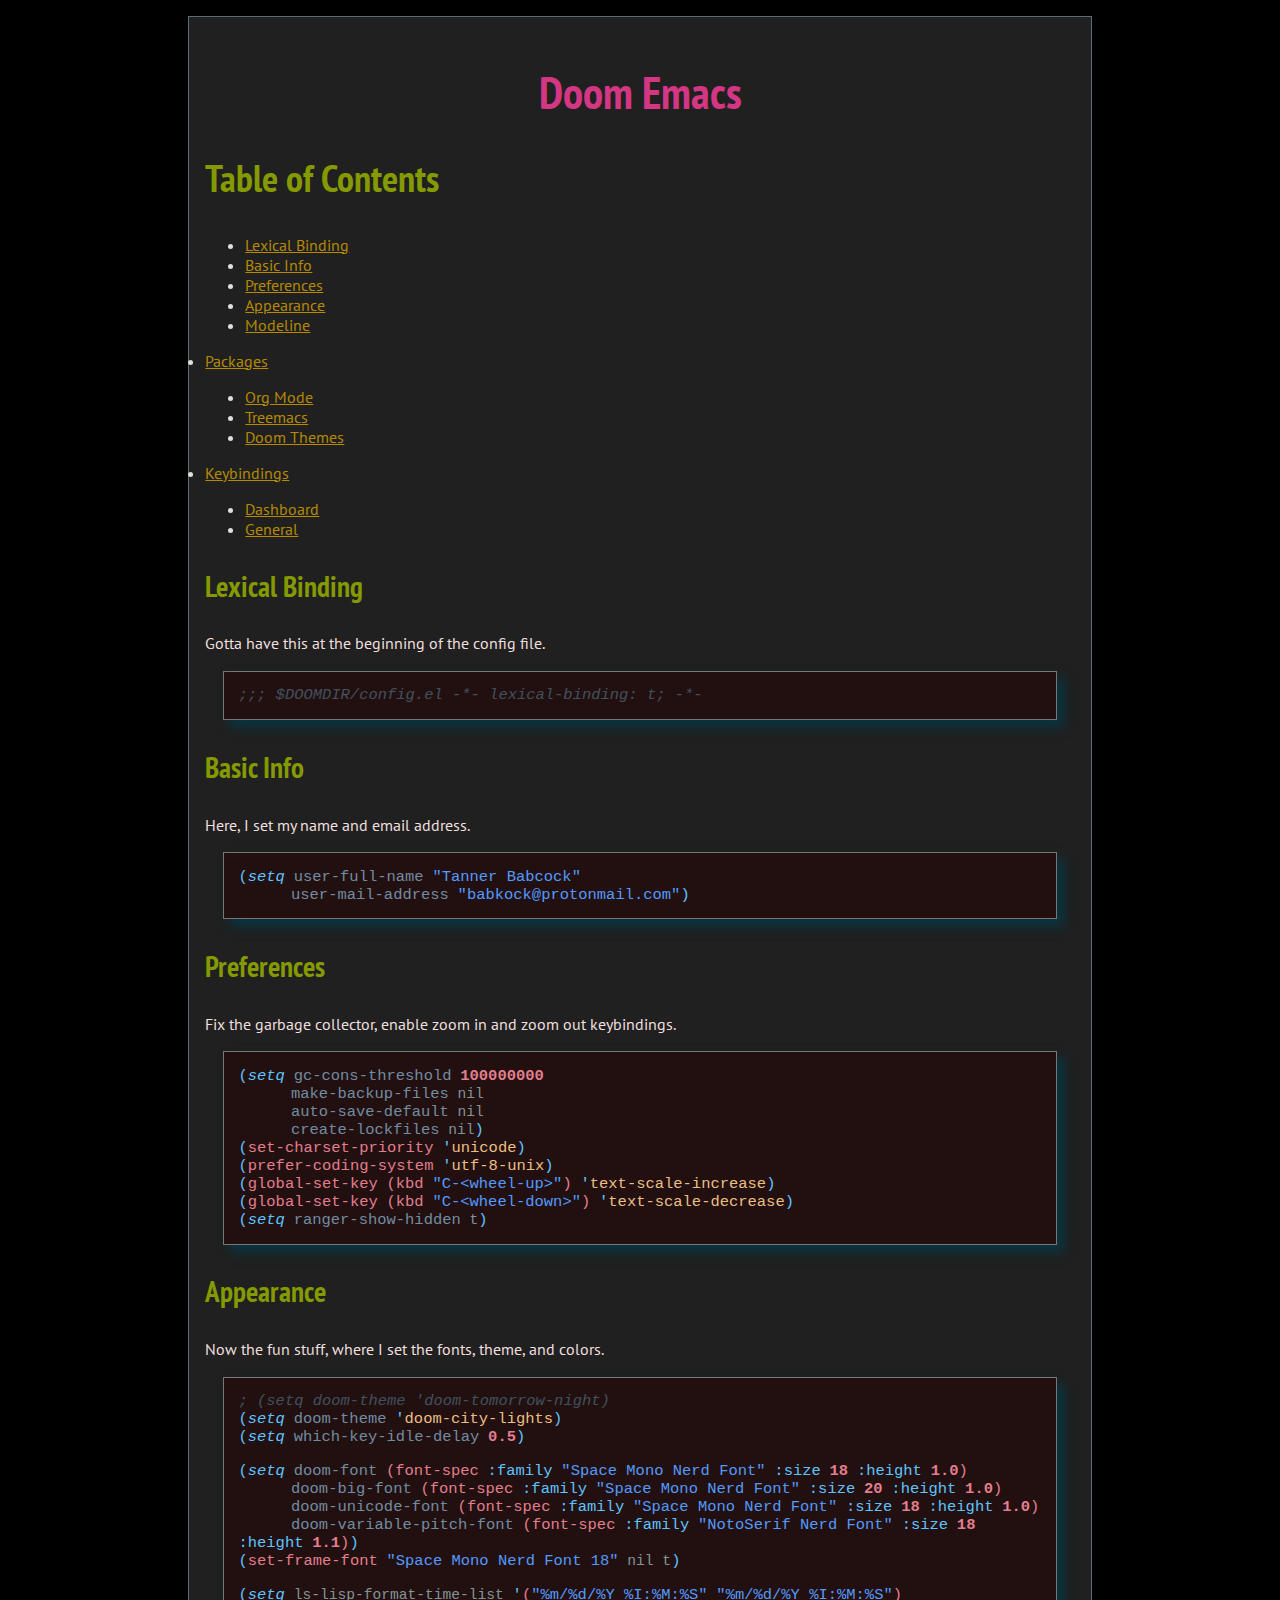
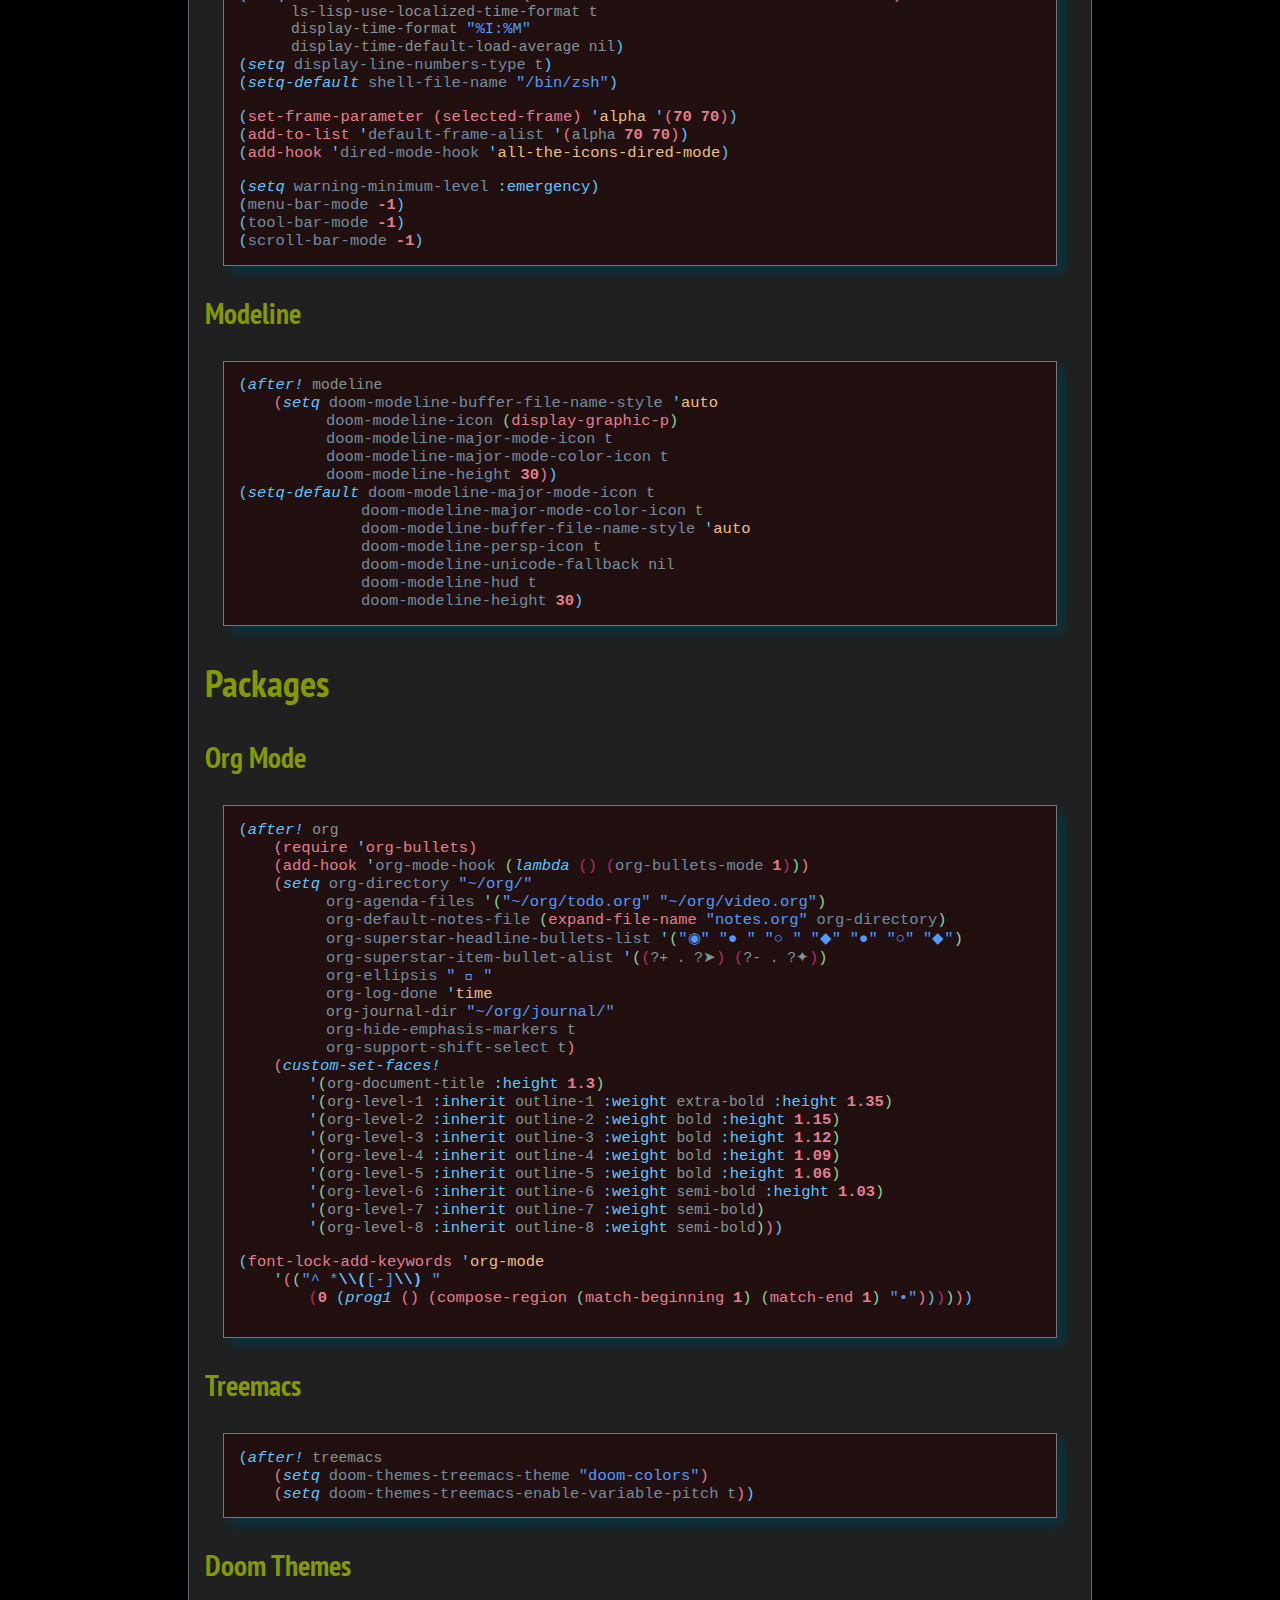
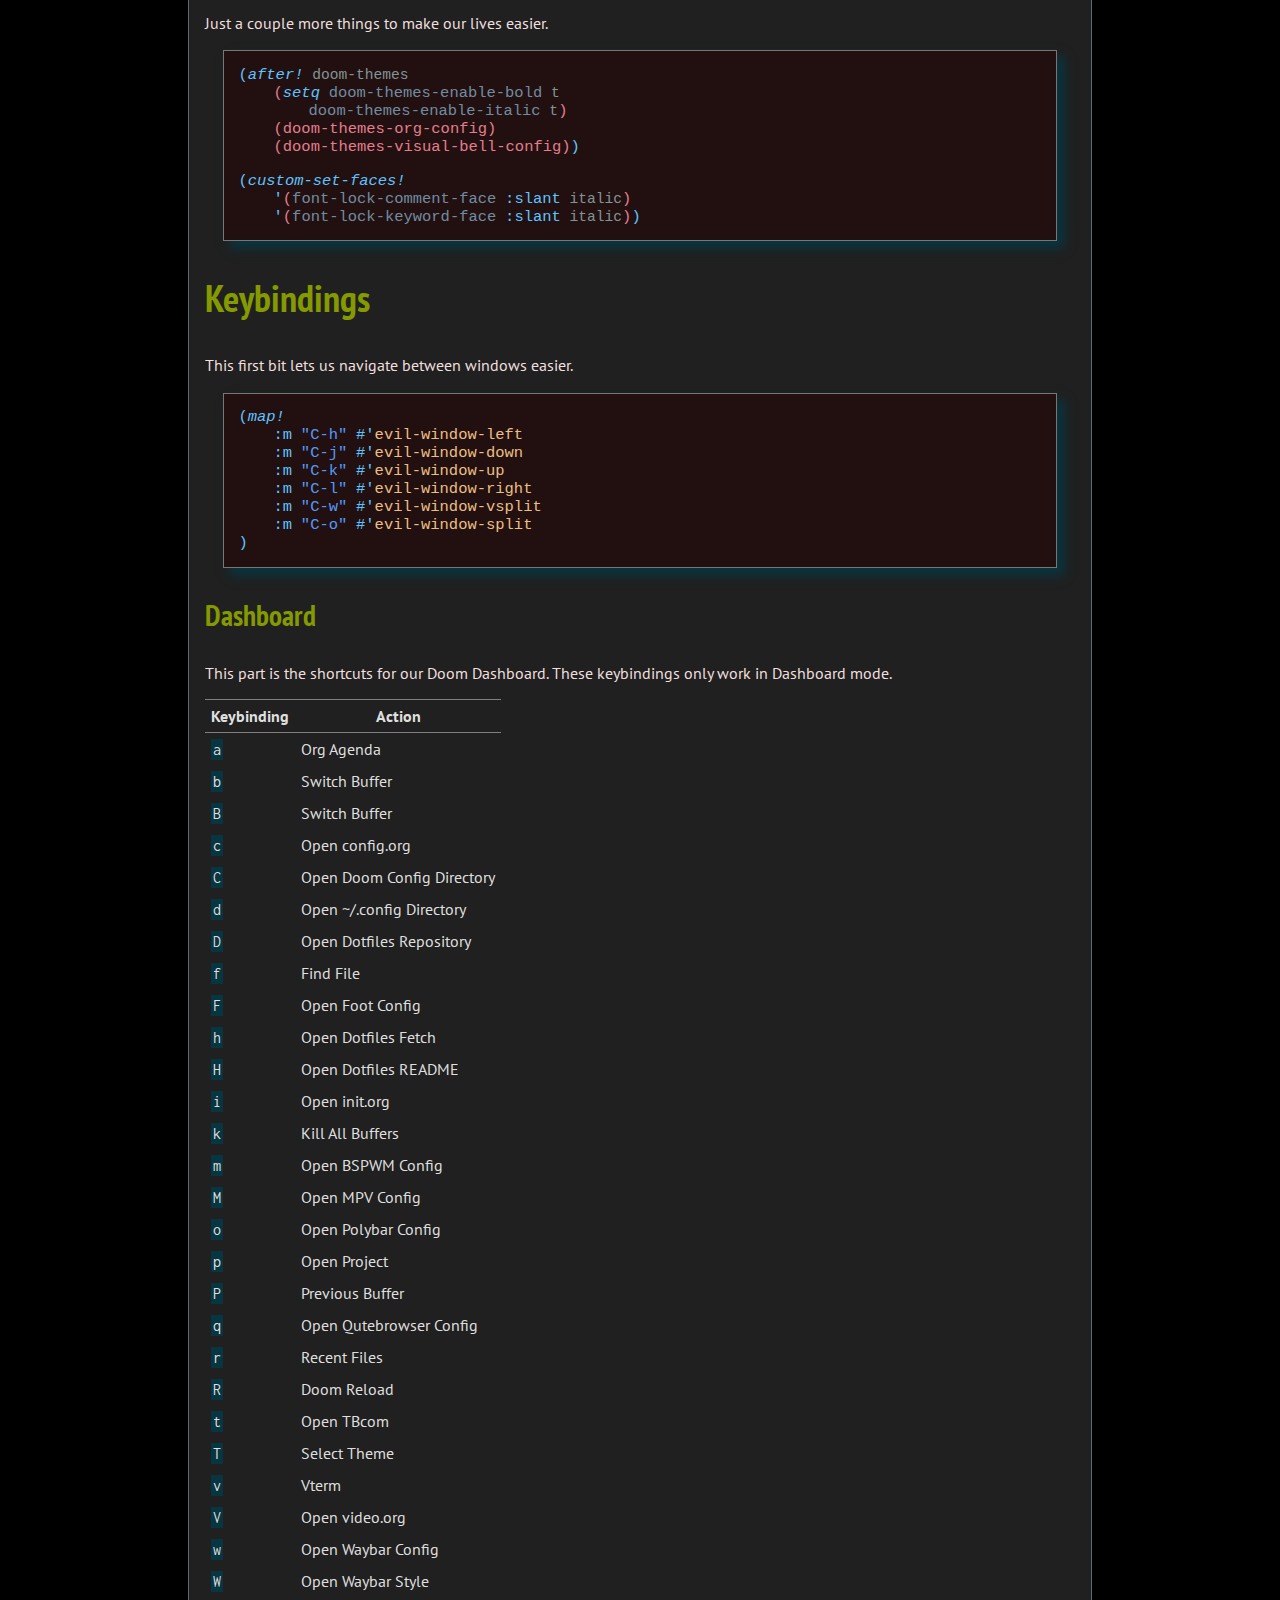
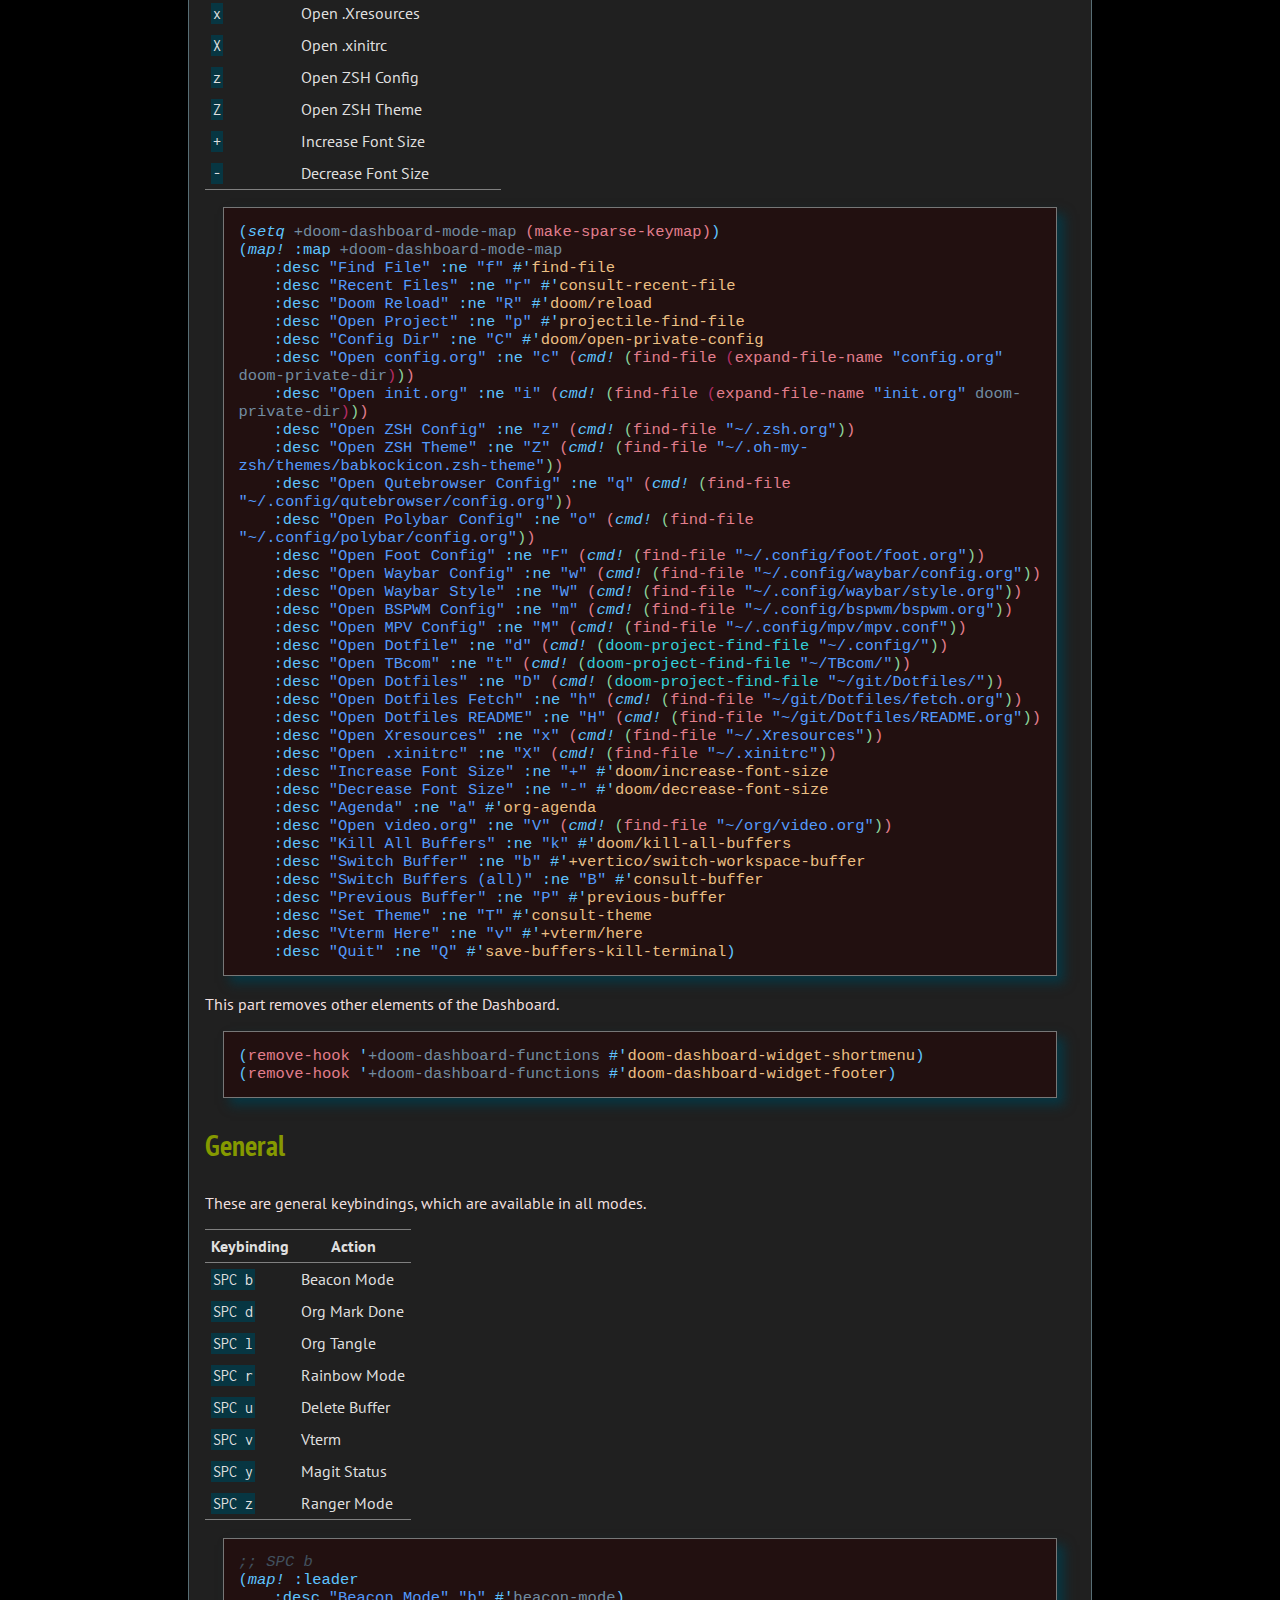
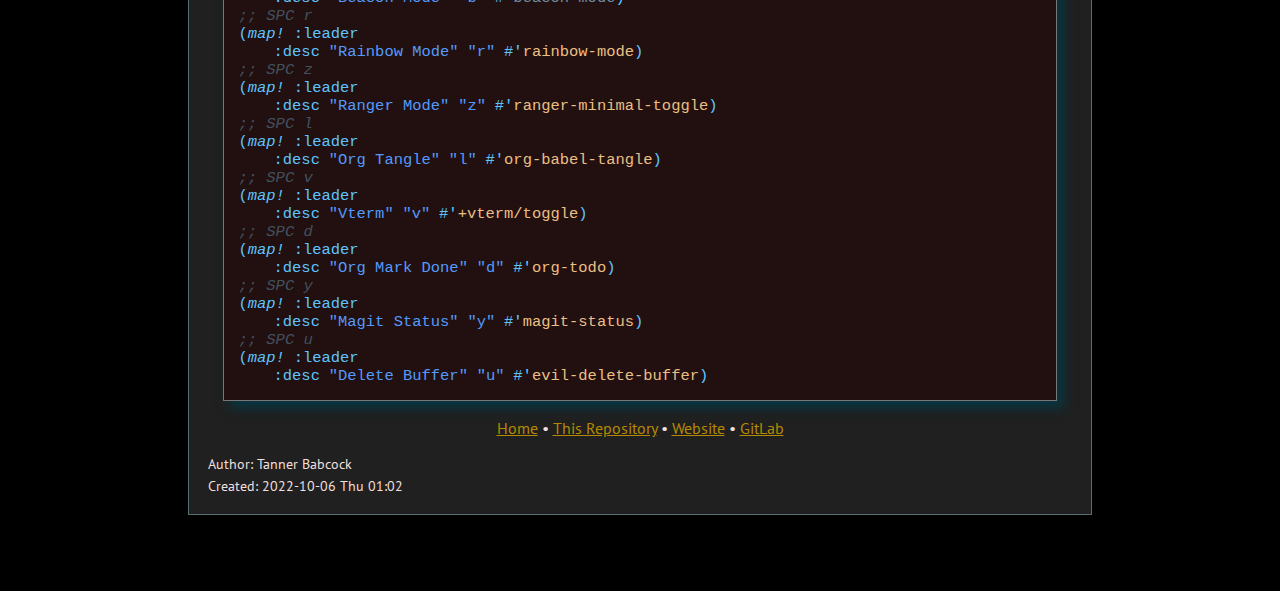
==== config.html @ 439b4074 "Pages update" ====
<?xml version="1.0" encoding="utf-8"?>
<!DOCTYPE html PUBLIC "-//W3C//DTD XHTML 1.0 Strict//EN"
"http://www.w3.org/TR/xhtml1/DTD/xhtml1-strict.dtd">
<html xmlns="http://www.w3.org/1999/xhtml" lang="en" xml:lang="en">
<head>
<!-- 2022-10-06 Thu 01:02 -->
<meta http-equiv="Content-Type" content="text/html;charset=utf-8" />
<meta name="viewport" content="width=device-width, initial-scale=1" />
<title>Doom Emacs</title>
<meta name="author" content="Tanner Babcock" />
<meta name="generator" content="Org Mode" />
<style>
  #content { max-width: 60em; margin: auto; }
  .title  { text-align: center;
             margin-bottom: .2em; }
  .subtitle { text-align: center;
              font-size: medium;
              font-weight: bold;
              margin-top:0; }
  .todo   { font-family: monospace; color: red; }
  .done   { font-family: monospace; color: green; }
  .priority { font-family: monospace; color: orange; }
  .tag    { background-color: #eee; font-family: monospace;
            padding: 2px; font-size: 80%; font-weight: normal; }
  .timestamp { color: #bebebe; }
  .timestamp-kwd { color: #5f9ea0; }
  .org-right  { margin-left: auto; margin-right: 0px;  text-align: right; }
  .org-left   { margin-left: 0px;  margin-right: auto; text-align: left; }
  .org-center { margin-left: auto; margin-right: auto; text-align: center; }
  .underline { text-decoration: underline; }
  #postamble p, #preamble p { font-size: 90%; margin: .2em; }
  p.verse { margin-left: 3%; }
  pre {
    border: 1px solid #e6e6e6;
    border-radius: 3px;
    background-color: #f2f2f2;
    padding: 8pt;
    font-family: monospace;
    overflow: auto;
    margin: 1.2em;
  }
  pre.src {
    position: relative;
    overflow: auto;
  }
  pre.src:before {
    display: none;
    position: absolute;
    top: -8px;
    right: 12px;
    padding: 3px;
    color: #555;
    background-color: #f2f2f299;
  }
  pre.src:hover:before { display: inline; margin-top: 14px;}
  /* Languages per Org manual */
  pre.src-asymptote:before { content: 'Asymptote'; }
  pre.src-awk:before { content: 'Awk'; }
  pre.src-authinfo::before { content: 'Authinfo'; }
  pre.src-C:before { content: 'C'; }
  /* pre.src-C++ doesn't work in CSS */
  pre.src-clojure:before { content: 'Clojure'; }
  pre.src-css:before { content: 'CSS'; }
  pre.src-D:before { content: 'D'; }
  pre.src-ditaa:before { content: 'ditaa'; }
  pre.src-dot:before { content: 'Graphviz'; }
  pre.src-calc:before { content: 'Emacs Calc'; }
  pre.src-emacs-lisp:before { content: 'Emacs Lisp'; }
  pre.src-fortran:before { content: 'Fortran'; }
  pre.src-gnuplot:before { content: 'gnuplot'; }
  pre.src-haskell:before { content: 'Haskell'; }
  pre.src-hledger:before { content: 'hledger'; }
  pre.src-java:before { content: 'Java'; }
  pre.src-js:before { content: 'Javascript'; }
  pre.src-latex:before { content: 'LaTeX'; }
  pre.src-ledger:before { content: 'Ledger'; }
  pre.src-lisp:before { content: 'Lisp'; }
  pre.src-lilypond:before { content: 'Lilypond'; }
  pre.src-lua:before { content: 'Lua'; }
  pre.src-matlab:before { content: 'MATLAB'; }
  pre.src-mscgen:before { content: 'Mscgen'; }
  pre.src-ocaml:before { content: 'Objective Caml'; }
  pre.src-octave:before { content: 'Octave'; }
  pre.src-org:before { content: 'Org mode'; }
  pre.src-oz:before { content: 'OZ'; }
  pre.src-plantuml:before { content: 'Plantuml'; }
  pre.src-processing:before { content: 'Processing.js'; }
  pre.src-python:before { content: 'Python'; }
  pre.src-R:before { content: 'R'; }
  pre.src-ruby:before { content: 'Ruby'; }
  pre.src-sass:before { content: 'Sass'; }
  pre.src-scheme:before { content: 'Scheme'; }
  pre.src-screen:before { content: 'Gnu Screen'; }
  pre.src-sed:before { content: 'Sed'; }
  pre.src-sh:before { content: 'shell'; }
  pre.src-sql:before { content: 'SQL'; }
  pre.src-sqlite:before { content: 'SQLite'; }
  /* additional languages in org.el's org-babel-load-languages alist */
  pre.src-forth:before { content: 'Forth'; }
  pre.src-io:before { content: 'IO'; }
  pre.src-J:before { content: 'J'; }
  pre.src-makefile:before { content: 'Makefile'; }
  pre.src-maxima:before { content: 'Maxima'; }
  pre.src-perl:before { content: 'Perl'; }
  pre.src-picolisp:before { content: 'Pico Lisp'; }
  pre.src-scala:before { content: 'Scala'; }
  pre.src-shell:before { content: 'Shell Script'; }
  pre.src-ebnf2ps:before { content: 'ebfn2ps'; }
  /* additional language identifiers per "defun org-babel-execute"
       in ob-*.el */
  pre.src-cpp:before  { content: 'C++'; }
  pre.src-abc:before  { content: 'ABC'; }
  pre.src-coq:before  { content: 'Coq'; }
  pre.src-groovy:before  { content: 'Groovy'; }
  /* additional language identifiers from org-babel-shell-names in
     ob-shell.el: ob-shell is the only babel language using a lambda to put
     the execution function name together. */
  pre.src-bash:before  { content: 'bash'; }
  pre.src-csh:before  { content: 'csh'; }
  pre.src-ash:before  { content: 'ash'; }
  pre.src-dash:before  { content: 'dash'; }
  pre.src-ksh:before  { content: 'ksh'; }
  pre.src-mksh:before  { content: 'mksh'; }
  pre.src-posh:before  { content: 'posh'; }
  /* Additional Emacs modes also supported by the LaTeX listings package */
  pre.src-ada:before { content: 'Ada'; }
  pre.src-asm:before { content: 'Assembler'; }
  pre.src-caml:before { content: 'Caml'; }
  pre.src-delphi:before { content: 'Delphi'; }
  pre.src-html:before { content: 'HTML'; }
  pre.src-idl:before { content: 'IDL'; }
  pre.src-mercury:before { content: 'Mercury'; }
  pre.src-metapost:before { content: 'MetaPost'; }
  pre.src-modula-2:before { content: 'Modula-2'; }
  pre.src-pascal:before { content: 'Pascal'; }
  pre.src-ps:before { content: 'PostScript'; }
  pre.src-prolog:before { content: 'Prolog'; }
  pre.src-simula:before { content: 'Simula'; }
  pre.src-tcl:before { content: 'tcl'; }
  pre.src-tex:before { content: 'TeX'; }
  pre.src-plain-tex:before { content: 'Plain TeX'; }
  pre.src-verilog:before { content: 'Verilog'; }
  pre.src-vhdl:before { content: 'VHDL'; }
  pre.src-xml:before { content: 'XML'; }
  pre.src-nxml:before { content: 'XML'; }
  /* add a generic configuration mode; LaTeX export needs an additional
     (add-to-list 'org-latex-listings-langs '(conf " ")) in .emacs */
  pre.src-conf:before { content: 'Configuration File'; }

  table { border-collapse:collapse; }
  caption.t-above { caption-side: top; }
  caption.t-bottom { caption-side: bottom; }
  td, th { vertical-align:top;  }
  th.org-right  { text-align: center;  }
  th.org-left   { text-align: center;   }
  th.org-center { text-align: center; }
  td.org-right  { text-align: right;  }
  td.org-left   { text-align: left;   }
  td.org-center { text-align: center; }
  dt { font-weight: bold; }
  .footpara { display: inline; }
  .footdef  { margin-bottom: 1em; }
  .figure { padding: 1em; }
  .figure p { text-align: center; }
  .equation-container {
    display: table;
    text-align: center;
    width: 100%;
  }
  .equation {
    vertical-align: middle;
  }
  .equation-label {
    display: table-cell;
    text-align: right;
    vertical-align: middle;
  }
  .inlinetask {
    padding: 10px;
    border: 2px solid gray;
    margin: 10px;
    background: #ffffcc;
  }
  #org-div-home-and-up
   { text-align: right; font-size: 70%; white-space: nowrap; }
  textarea { overflow-x: auto; }
  .linenr { font-size: smaller }
  .code-highlighted { background-color: #ffff00; }
  .org-info-js_info-navigation { border-style: none; }
  #org-info-js_console-label
    { font-size: 10px; font-weight: bold; white-space: nowrap; }
  .org-info-js_search-highlight
    { background-color: #ffff00; color: #000000; font-weight: bold; }
  .org-svg { }
</style>
<link rel="stylesheet" type="text/css" href="solarized-dark.min.css" />
</head>
<body>
<div id="content" class="content">
<h1 class="title">Doom Emacs</h1>
<div id="table-of-contents" role="doc-toc">
<h2>Table of Contents</h2>
<div id="text-table-of-contents" role="doc-toc">
<ul>
<li><a href="#org59809ce">Lexical Binding</a></li>
<li><a href="#org03b10ca">Basic Info</a></li>
<li><a href="#org8adae8b">Preferences</a></li>
<li><a href="#orgf3be8f3">Appearance</a></li>
<li><a href="#orgebc83a0">Modeline</a></li>
</ul>
</li>
<li><a href="#orgb8ffbbc">Packages</a>
<ul>
<li><a href="#org23fecb5">Org Mode</a></li>
<li><a href="#orgc987408">Treemacs</a></li>
<li><a href="#org7295b7e">Doom Themes</a></li>
</ul>
</li>
<li><a href="#orgf7b8cbc">Keybindings</a>
<ul>
<li><a href="#orge53aaff">Dashboard</a></li>
<li><a href="#org426b18e">General</a></li>
</ul>
</div>
</div>

<div id="outline-container-org59809ce" class="outline-3">
<h3 id="org59809ce">Lexical Binding</h3>
<div class="outline-text-3" id="text-org59809ce">
<p>
Gotta have this at the beginning of the config file.
</p>

<div class="org-src-container">
<pre class="src src-emacs-lisp"><span style="color: #41505E; font-style: italic;">;;; </span><span style="color: #41505E; font-style: italic;">$DOOMDIR/config.el -*- lexical-binding: t; -*-</span>
</pre>
</div>
</div>
</div>

<div id="outline-container-org03b10ca" class="outline-3">
<h3 id="org03b10ca">Basic Info</h3>
<div class="outline-text-3" id="text-org03b10ca">
<p>
Here, I set my name and email address.
</p>

<div class="org-src-container">
<pre class="src src-emacs-lisp"><span style="color: #5EC4FF;">(</span><span style="color: #5EC4FF; font-style: italic;">setq</span> <span style="color: #718CA1;">user-full-name</span> <span style="color: #539AFC;">"Tanner Babcock"</span>
      <span style="color: #718CA1;">user-mail-address</span> <span style="color: #539AFC;">"babkock@protonmail.com"</span><span style="color: #5EC4FF;">)</span>
</pre>
</div>
</div>
</div>

<div id="outline-container-org8adae8b" class="outline-3">
<h3 id="org8adae8b">Preferences</h3>
<div class="outline-text-3" id="text-org8adae8b">
<p>
Fix the garbage collector, enable zoom in and zoom out keybindings.
</p>

<div class="org-src-container">
<pre class="src src-emacs-lisp"><span style="color: #5EC4FF;">(</span><span style="color: #5EC4FF; font-style: italic;">setq</span> <span style="color: #718CA1;">gc-cons-threshold</span> <span style="color: #E27E8D; font-weight: bold;">100000000</span>
      <span style="color: #718CA1;">make-backup-files</span> nil
      <span style="color: #718CA1;">auto-save-default</span> nil
      <span style="color: #718CA1;">create-lockfiles</span> nil<span style="color: #5EC4FF;">)</span>
<span style="color: #5EC4FF;">(</span><span style="color: #E27E8D;">set-charset-priority</span> <span style="color: #5EC4FF;">'</span><span style="color: #EBBF83;">unicode</span><span style="color: #5EC4FF;">)</span>
<span style="color: #5EC4FF;">(</span><span style="color: #E27E8D;">prefer-coding-system</span> <span style="color: #5EC4FF;">'</span><span style="color: #EBBF83;">utf-8-unix</span><span style="color: #5EC4FF;">)</span>
<span style="color: #5EC4FF;">(</span><span style="color: #E27E8D;">global-set-key</span> <span style="color: #E27E8D;">(</span><span style="color: #E27E8D;">kbd</span> <span style="color: #539AFC;">"C-&lt;wheel-up&gt;"</span><span style="color: #E27E8D;">)</span> <span style="color: #5EC4FF;">'</span><span style="color: #EBBF83;">text-scale-increase</span><span style="color: #5EC4FF;">)</span>
<span style="color: #5EC4FF;">(</span><span style="color: #E27E8D;">global-set-key</span> <span style="color: #E27E8D;">(</span><span style="color: #E27E8D;">kbd</span> <span style="color: #539AFC;">"C-&lt;wheel-down&gt;"</span><span style="color: #E27E8D;">)</span> <span style="color: #5EC4FF;">'</span><span style="color: #EBBF83;">text-scale-decrease</span><span style="color: #5EC4FF;">)</span>
<span style="color: #5EC4FF;">(</span><span style="color: #5EC4FF; font-style: italic;">setq</span> <span style="color: #718CA1;">ranger-show-hidden</span> t<span style="color: #5EC4FF;">)</span>
</pre>
</div>
</div>
</div>

<div id="outline-container-orgf3be8f3" class="outline-3">
<h3 id="orgf3be8f3">Appearance</h3>
<div class="outline-text-3" id="text-orgf3be8f3">
<p>
Now the fun stuff, where I set the fonts, theme, and colors.
</p>

<div class="org-src-container">
<pre class="src src-emacs-lisp"><span style="color: #41505E; font-style: italic;">; </span><span style="color: #41505E; font-style: italic;">(setq doom-theme 'doom-tomorrow-night)</span>
<span style="color: #5EC4FF;">(</span><span style="color: #5EC4FF; font-style: italic;">setq</span> <span style="color: #718CA1;">doom-theme</span> <span style="color: #5EC4FF;">'</span><span style="color: #EBBF83;">doom-city-lights</span><span style="color: #5EC4FF;">)</span>
<span style="color: #5EC4FF;">(</span><span style="color: #5EC4FF; font-style: italic;">setq</span> <span style="color: #718CA1;">which-key-idle-delay</span> <span style="color: #E27E8D; font-weight: bold;">0.5</span><span style="color: #5EC4FF;">)</span>

<span style="color: #5EC4FF;">(</span><span style="color: #5EC4FF; font-style: italic;">setq</span> <span style="color: #718CA1;">doom-font</span> <span style="color: #E27E8D;">(</span><span style="color: #E27E8D;">font-spec</span> <span style="color: #5EC4FF;">:family</span> <span style="color: #539AFC;">"Space Mono Nerd Font"</span> <span style="color: #5EC4FF;">:size</span> <span style="color: #E27E8D; font-weight: bold;">18</span> <span style="color: #5EC4FF;">:height</span> <span style="color: #E27E8D; font-weight: bold;">1.0</span><span style="color: #E27E8D;">)</span>
      <span style="color: #718CA1;">doom-big-font</span> <span style="color: #E27E8D;">(</span><span style="color: #E27E8D;">font-spec</span> <span style="color: #5EC4FF;">:family</span> <span style="color: #539AFC;">"Space Mono Nerd Font"</span> <span style="color: #5EC4FF;">:size</span> <span style="color: #E27E8D; font-weight: bold;">20</span> <span style="color: #5EC4FF;">:height</span> <span style="color: #E27E8D; font-weight: bold;">1.0</span><span style="color: #E27E8D;">)</span>
      <span style="color: #718CA1;">doom-unicode-font</span> <span style="color: #E27E8D;">(</span><span style="color: #E27E8D;">font-spec</span> <span style="color: #5EC4FF;">:family</span> <span style="color: #539AFC;">"Space Mono Nerd Font"</span> <span style="color: #5EC4FF;">:size</span> <span style="color: #E27E8D; font-weight: bold;">18</span> <span style="color: #5EC4FF;">:height</span> <span style="color: #E27E8D; font-weight: bold;">1.0</span><span style="color: #E27E8D;">)</span>
      <span style="color: #718CA1;">doom-variable-pitch-font</span> <span style="color: #E27E8D;">(</span><span style="color: #E27E8D;">font-spec</span> <span style="color: #5EC4FF;">:family</span> <span style="color: #539AFC;">"NotoSerif Nerd Font"</span> <span style="color: #5EC4FF;">:size</span> <span style="color: #E27E8D; font-weight: bold;">18</span> <span style="color: #5EC4FF;">:height</span> <span style="color: #E27E8D; font-weight: bold;">1.1</span><span style="color: #E27E8D;">)</span><span style="color: #5EC4FF;">)</span>
<span style="color: #5EC4FF;">(</span><span style="color: #E27E8D;">set-frame-font</span> <span style="color: #539AFC;">"Space Mono Nerd Font 18"</span> nil t<span style="color: #5EC4FF;">)</span>

<span style="color: #5EC4FF;">(</span><span style="color: #5EC4FF; font-style: italic;">setq</span> ls-lisp-format-time-list <span style="color: #5EC4FF;">'</span><span style="color: #E27E8D;">(</span><span style="color: #539AFC;">"%m/%d/%Y %I:%M:%S"</span> <span style="color: #539AFC;">"%m/%d/%Y %I:%M:%S"</span><span style="color: #E27E8D;">)</span>
      ls-lisp-use-localized-time-format t
      display-time-format <span style="color: #539AFC;">"%I:%M"</span>
      display-time-default-load-average nil<span style="color: #5EC4FF;">)</span>
<span style="color: #5EC4FF;">(</span><span style="color: #5EC4FF; font-style: italic;">setq</span> <span style="color: #718CA1;">display-line-numbers-type</span> t<span style="color: #5EC4FF;">)</span>
<span style="color: #5EC4FF;">(</span><span style="color: #5EC4FF; font-style: italic;">setq-default</span> <span style="color: #718CA1;">shell-file-name</span> <span style="color: #539AFC;">"/bin/zsh"</span><span style="color: #5EC4FF;">)</span>

<span style="color: #5EC4FF;">(</span><span style="color: #E27E8D;">set-frame-parameter</span> <span style="color: #E27E8D;">(</span><span style="color: #E27E8D;">selected-frame</span><span style="color: #E27E8D;">)</span> <span style="color: #5EC4FF;">'</span><span style="color: #EBBF83;">alpha</span> <span style="color: #5EC4FF;">'</span><span style="color: #E27E8D;">(</span><span style="color: #E27E8D; font-weight: bold;">70</span> <span style="color: #E27E8D; font-weight: bold;">70</span><span style="color: #E27E8D;">)</span><span style="color: #5EC4FF;">)</span>
<span style="color: #5EC4FF;">(</span><span style="color: #E27E8D;">add-to-list</span> <span style="color: #5EC4FF;">'</span><span style="color: #718CA1;">default-frame-alist</span> <span style="color: #5EC4FF;">'</span><span style="color: #E27E8D;">(</span>alpha <span style="color: #E27E8D; font-weight: bold;">70</span> <span style="color: #E27E8D; font-weight: bold;">70</span><span style="color: #E27E8D;">)</span><span style="color: #5EC4FF;">)</span>
<span style="color: #5EC4FF;">(</span><span style="color: #E27E8D;">add-hook</span> <span style="color: #5EC4FF;">'</span><span style="color: #718CA1;">dired-mode-hook</span> <span style="color: #5EC4FF;">'</span><span style="color: #EBBF83;">all-the-icons-dired-mode</span><span style="color: #5EC4FF;">)</span>

<span style="color: #5EC4FF;">(</span><span style="color: #5EC4FF; font-style: italic;">setq</span> <span style="color: #718CA1;">warning-minimum-level</span> <span style="color: #5EC4FF;">:emergency</span><span style="color: #5EC4FF;">)</span>
<span style="color: #5EC4FF;">(</span><span style="color: #718CA1;">menu-bar-mode</span> <span style="color: #E27E8D; font-weight: bold;">-1</span><span style="color: #5EC4FF;">)</span>
<span style="color: #5EC4FF;">(</span><span style="color: #718CA1;">tool-bar-mode</span> <span style="color: #E27E8D; font-weight: bold;">-1</span><span style="color: #5EC4FF;">)</span>
<span style="color: #5EC4FF;">(</span><span style="color: #718CA1;">scroll-bar-mode</span> <span style="color: #E27E8D; font-weight: bold;">-1</span><span style="color: #5EC4FF;">)</span>
</pre>
</div>
</div>
</div>

<div id="outline-container-orgebc83a0" class="outline-3">
<h3 id="orgebc83a0">Modeline</h3>
<div class="outline-text-3" id="text-orgebc83a0">
<div class="org-src-container">
<pre class="src src-emacs-lisp"><span style="color: #5EC4FF;">(</span><span style="color: #5EC4FF; font-style: italic;">after!</span> modeline
    <span style="color: #E27E8D;">(</span><span style="color: #5EC4FF; font-style: italic;">setq</span> <span style="color: #718CA1;">doom-modeline-buffer-file-name-style</span> <span style="color: #5EC4FF;">'</span><span style="color: #EBBF83;">auto</span>
          <span style="color: #718CA1;">doom-modeline-icon</span> <span style="color: #8BD49C;">(</span><span style="color: #E27E8D;">display-graphic-p</span><span style="color: #8BD49C;">)</span>
          <span style="color: #718CA1;">doom-modeline-major-mode-icon</span> t
          <span style="color: #718CA1;">doom-modeline-major-mode-color-icon</span> t
          <span style="color: #718CA1;">doom-modeline-height</span> <span style="color: #E27E8D; font-weight: bold;">30</span><span style="color: #E27E8D;">)</span><span style="color: #5EC4FF;">)</span>
<span style="color: #5EC4FF;">(</span><span style="color: #5EC4FF; font-style: italic;">setq-default</span> <span style="color: #718CA1;">doom-modeline-major-mode-icon</span> t
              <span style="color: #718CA1;">doom-modeline-major-mode-color-icon</span> t
              <span style="color: #718CA1;">doom-modeline-buffer-file-name-style</span> <span style="color: #5EC4FF;">'</span><span style="color: #EBBF83;">auto</span>
              <span style="color: #718CA1;">doom-modeline-persp-icon</span> t
              <span style="color: #718CA1;">doom-modeline-unicode-fallback</span> nil
              <span style="color: #718CA1;">doom-modeline-hud</span> t
              <span style="color: #718CA1;">doom-modeline-height</span> <span style="color: #E27E8D; font-weight: bold;">30</span><span style="color: #5EC4FF;">)</span>
</pre>
</div>
</div>
</div>

<div id="outline-container-orgb8ffbbc" class="outline-2">
<h2 id="orgb8ffbbc">Packages</h2>
<div class="outline-text-2" id="text-orgb8ffbbc">
</div>
<div id="outline-container-org23fecb5" class="outline-3">
<h3 id="org23fecb5">Org Mode</h3>
<div class="outline-text-3" id="text-org23fecb5">
<div class="org-src-container">
<pre class="src src-emacs-lisp"><span style="color: #5EC4FF;">(</span><span style="color: #5EC4FF; font-style: italic;">after!</span> org
    <span style="color: #E27E8D;">(</span><span style="color: #E27E8D;">require</span> <span style="color: #5EC4FF;">'</span><span style="color: #E27E8D;">org-bullets</span><span style="color: #E27E8D;">)</span>
    <span style="color: #E27E8D;">(</span><span style="color: #E27E8D;">add-hook</span> <span style="color: #5EC4FF;">'</span><span style="color: #718CA1;">org-mode-hook</span> <span style="color: #8BD49C;">(</span><span style="color: #5EC4FF; font-style: italic;">lambda</span> <span style="color: #B62D65;">()</span> <span style="color: #B62D65;">(</span><span style="color: #718CA1;">org-bullets-mode</span> <span style="color: #E27E8D; font-weight: bold;">1</span><span style="color: #B62D65;">)</span><span style="color: #8BD49C;">)</span><span style="color: #E27E8D;">)</span>
    <span style="color: #E27E8D;">(</span><span style="color: #5EC4FF; font-style: italic;">setq</span> <span style="color: #718CA1;">org-directory</span> <span style="color: #539AFC;">"~/org/"</span>
          <span style="color: #718CA1;">org-agenda-files</span> <span style="color: #5EC4FF;">'</span><span style="color: #8BD49C;">(</span><span style="color: #539AFC;">"~/org/todo.org"</span> <span style="color: #539AFC;">"~/org/video.org"</span><span style="color: #8BD49C;">)</span>
          <span style="color: #718CA1;">org-default-notes-file</span> <span style="color: #8BD49C;">(</span><span style="color: #E27E8D;">expand-file-name</span> <span style="color: #539AFC;">"notes.org"</span> <span style="color: #718CA1;">org-directory</span><span style="color: #8BD49C;">)</span>
          <span style="color: #718CA1;">org-superstar-headline-bullets-list</span> <span style="color: #5EC4FF;">'</span><span style="color: #8BD49C;">(</span><span style="color: #539AFC;">"&#9673;"</span> <span style="color: #539AFC;">"&#9679; "</span> <span style="color: #539AFC;">"&#9675; "</span> <span style="color: #539AFC;">"&#9670;"</span> <span style="color: #539AFC;">"&#9679;"</span> <span style="color: #539AFC;">"&#9675;"</span> <span style="color: #539AFC;">"&#9670;"</span><span style="color: #8BD49C;">)</span>
          <span style="color: #718CA1;">org-superstar-item-bullet-alist</span> <span style="color: #5EC4FF;">'</span><span style="color: #8BD49C;">(</span><span style="color: #B62D65;">(</span>?+ . ?&#10148;<span style="color: #B62D65;">)</span> <span style="color: #B62D65;">(</span>?- . ?&#10022;<span style="color: #B62D65;">)</span><span style="color: #8BD49C;">)</span>
          <span style="color: #718CA1;">org-ellipsis</span> <span style="color: #539AFC;">" &#62539; "</span>
          <span style="color: #718CA1;">org-log-done</span> <span style="color: #5EC4FF;">'</span><span style="color: #EBBF83;">time</span>
          org-journal-dir <span style="color: #539AFC;">"~/org/journal/"</span>
          <span style="color: #718CA1;">org-hide-emphasis-markers</span> t
          <span style="color: #718CA1;">org-support-shift-select</span> t<span style="color: #E27E8D;">)</span>
    <span style="color: #E27E8D;">(</span><span style="color: #5EC4FF; font-style: italic;">custom-set-faces!</span>
        <span style="color: #5EC4FF;">'</span><span style="color: #8BD49C;">(</span>org-document-title <span style="color: #5EC4FF;">:height</span> <span style="color: #E27E8D; font-weight: bold;">1.3</span><span style="color: #8BD49C;">)</span>
        <span style="color: #5EC4FF;">'</span><span style="color: #8BD49C;">(</span>org-level-1 <span style="color: #5EC4FF;">:inherit</span> outline-1 <span style="color: #5EC4FF;">:weight</span> extra-bold <span style="color: #5EC4FF;">:height</span> <span style="color: #E27E8D; font-weight: bold;">1.35</span><span style="color: #8BD49C;">)</span>
        <span style="color: #5EC4FF;">'</span><span style="color: #8BD49C;">(</span>org-level-2 <span style="color: #5EC4FF;">:inherit</span> outline-2 <span style="color: #5EC4FF;">:weight</span> bold <span style="color: #5EC4FF;">:height</span> <span style="color: #E27E8D; font-weight: bold;">1.15</span><span style="color: #8BD49C;">)</span>
        <span style="color: #5EC4FF;">'</span><span style="color: #8BD49C;">(</span>org-level-3 <span style="color: #5EC4FF;">:inherit</span> outline-3 <span style="color: #5EC4FF;">:weight</span> bold <span style="color: #5EC4FF;">:height</span> <span style="color: #E27E8D; font-weight: bold;">1.12</span><span style="color: #8BD49C;">)</span>
        <span style="color: #5EC4FF;">'</span><span style="color: #8BD49C;">(</span>org-level-4 <span style="color: #5EC4FF;">:inherit</span> outline-4 <span style="color: #5EC4FF;">:weight</span> bold <span style="color: #5EC4FF;">:height</span> <span style="color: #E27E8D; font-weight: bold;">1.09</span><span style="color: #8BD49C;">)</span>
        <span style="color: #5EC4FF;">'</span><span style="color: #8BD49C;">(</span>org-level-5 <span style="color: #5EC4FF;">:inherit</span> outline-5 <span style="color: #5EC4FF;">:weight</span> bold <span style="color: #5EC4FF;">:height</span> <span style="color: #E27E8D; font-weight: bold;">1.06</span><span style="color: #8BD49C;">)</span>
        <span style="color: #5EC4FF;">'</span><span style="color: #8BD49C;">(</span>org-level-6 <span style="color: #5EC4FF;">:inherit</span> outline-6 <span style="color: #5EC4FF;">:weight</span> semi-bold <span style="color: #5EC4FF;">:height</span> <span style="color: #E27E8D; font-weight: bold;">1.03</span><span style="color: #8BD49C;">)</span>
        <span style="color: #5EC4FF;">'</span><span style="color: #8BD49C;">(</span>org-level-7 <span style="color: #5EC4FF;">:inherit</span> outline-7 <span style="color: #5EC4FF;">:weight</span> semi-bold<span style="color: #8BD49C;">)</span>
        <span style="color: #5EC4FF;">'</span><span style="color: #8BD49C;">(</span>org-level-8 <span style="color: #5EC4FF;">:inherit</span> outline-8 <span style="color: #5EC4FF;">:weight</span> semi-bold<span style="color: #8BD49C;">)</span><span style="color: #E27E8D;">)</span><span style="color: #5EC4FF;">)</span>

<span style="color: #5EC4FF;">(</span><span style="color: #E27E8D;">font-lock-add-keywords</span> <span style="color: #5EC4FF;">'</span><span style="color: #EBBF83;">org-mode</span>
    <span style="color: #5EC4FF;">'</span><span style="color: #E27E8D;">(</span><span style="color: #8BD49C;">(</span><span style="color: #539AFC;">"^ *</span><span style="color: #5EC4FF; font-weight: bold;">\\</span><span style="color: #5EC4FF; font-weight: bold;">(</span><span style="color: #539AFC;">[-]</span><span style="color: #5EC4FF; font-weight: bold;">\\</span><span style="color: #5EC4FF; font-weight: bold;">)</span><span style="color: #539AFC;"> "</span>
        <span style="color: #B62D65;">(</span><span style="color: #E27E8D; font-weight: bold;">0</span> <span style="color: #5EC4FF;">(</span><span style="color: #5EC4FF; font-style: italic;">prog1</span> <span style="color: #E27E8D;">()</span> <span style="color: #E27E8D;">(</span><span style="color: #E27E8D;">compose-region</span> <span style="color: #8BD49C;">(</span><span style="color: #E27E8D;">match-beginning</span> <span style="color: #E27E8D; font-weight: bold;">1</span><span style="color: #8BD49C;">)</span> <span style="color: #8BD49C;">(</span><span style="color: #E27E8D;">match-end</span> <span style="color: #E27E8D; font-weight: bold;">1</span><span style="color: #8BD49C;">)</span> <span style="color: #539AFC;">"&#8226;"</span><span style="color: #E27E8D;">)</span><span style="color: #5EC4FF;">)</span><span style="color: #B62D65;">)</span><span style="color: #8BD49C;">)</span><span style="color: #E27E8D;">)</span><span style="color: #5EC4FF;">)</span>

</pre>
</div>
</div>
</div>

<div id="outline-container-orgc987408" class="outline-3">
<h3 id="orgc987408">Treemacs</h3>
<div class="outline-text-3" id="text-orgc987408">
<div class="org-src-container">
<pre class="src src-emacs-lisp"><span style="color: #5EC4FF;">(</span><span style="color: #5EC4FF; font-style: italic;">after!</span> treemacs
    <span style="color: #E27E8D;">(</span><span style="color: #5EC4FF; font-style: italic;">setq</span> <span style="color: #718CA1;">doom-themes-treemacs-theme</span> <span style="color: #539AFC;">"doom-colors"</span><span style="color: #E27E8D;">)</span>
    <span style="color: #E27E8D;">(</span><span style="color: #5EC4FF; font-style: italic;">setq</span> <span style="color: #718CA1;">doom-themes-treemacs-enable-variable-pitch</span> t<span style="color: #E27E8D;">)</span><span style="color: #5EC4FF;">)</span>
</pre>
</div>
</div>
</div>

<div id="outline-container-org7295b7e" class="outline-3">
<h3 id="org7295b7e">Doom Themes</h3>
<div class="outline-text-3" id="text-org7295b7e">
<p>
Just a couple more things to make our lives easier.
</p>

<div class="org-src-container">
<pre class="src src-emacs-lisp"><span style="color: #5EC4FF;">(</span><span style="color: #5EC4FF; font-style: italic;">after!</span> doom-themes
    <span style="color: #E27E8D;">(</span><span style="color: #5EC4FF; font-style: italic;">setq</span> <span style="color: #718CA1;">doom-themes-enable-bold</span> t
        <span style="color: #718CA1;">doom-themes-enable-italic</span> t<span style="color: #E27E8D;">)</span>
    <span style="color: #E27E8D;">(</span><span style="color: #E27E8D;">doom-themes-org-config</span><span style="color: #E27E8D;">)</span>
    <span style="color: #E27E8D;">(</span><span style="color: #E27E8D;">doom-themes-visual-bell-config</span><span style="color: #E27E8D;">)</span><span style="color: #5EC4FF;">)</span>

<span style="color: #5EC4FF;">(</span><span style="color: #5EC4FF; font-style: italic;">custom-set-faces!</span>
    <span style="color: #5EC4FF;">'</span><span style="color: #E27E8D;">(</span><span style="color: #718CA1;">font-lock-comment-face</span> <span style="color: #5EC4FF;">:slant</span> italic<span style="color: #E27E8D;">)</span>
    <span style="color: #5EC4FF;">'</span><span style="color: #E27E8D;">(</span><span style="color: #718CA1;">font-lock-keyword-face</span> <span style="color: #5EC4FF;">:slant</span> italic<span style="color: #E27E8D;">)</span><span style="color: #5EC4FF;">)</span>
</pre>
</div>
</div>
</div>
</div>

<div id="outline-container-orgf7b8cbc" class="outline-2">
<h2 id="orgf7b8cbc">Keybindings</h2>
<div class="outline-text-2" id="text-orgf7b8cbc">
<p>
This first bit lets us navigate between windows easier.
</p>

<div class="org-src-container">
<pre class="src src-emacs-lisp"><span style="color: #5EC4FF;">(</span><span style="color: #5EC4FF; font-style: italic;">map!</span>
    <span style="color: #5EC4FF;">:m</span> <span style="color: #539AFC;">"C-h"</span> <span style="color: #5EC4FF;">#'</span><span style="color: #EBBF83;">evil-window-left</span>
    <span style="color: #5EC4FF;">:m</span> <span style="color: #539AFC;">"C-j"</span> <span style="color: #5EC4FF;">#'</span><span style="color: #EBBF83;">evil-window-down</span>
    <span style="color: #5EC4FF;">:m</span> <span style="color: #539AFC;">"C-k"</span> <span style="color: #5EC4FF;">#'</span><span style="color: #EBBF83;">evil-window-up</span>
    <span style="color: #5EC4FF;">:m</span> <span style="color: #539AFC;">"C-l"</span> <span style="color: #5EC4FF;">#'</span><span style="color: #EBBF83;">evil-window-right</span>
    <span style="color: #5EC4FF;">:m</span> <span style="color: #539AFC;">"C-w"</span> <span style="color: #5EC4FF;">#'</span><span style="color: #EBBF83;">evil-window-vsplit</span>
    <span style="color: #5EC4FF;">:m</span> <span style="color: #539AFC;">"C-o"</span> <span style="color: #5EC4FF;">#'</span><span style="color: #EBBF83;">evil-window-split</span>
<span style="color: #5EC4FF;">)</span>
</pre>
</div>
</div>

<div id="outline-container-orge53aaff" class="outline-3">
<h3 id="orge53aaff">Dashboard</h3>
<div class="outline-text-3" id="text-orge53aaff">
<p>
This part is the shortcuts for our Doom Dashboard. These keybindings only work in Dashboard mode.
</p>

<table border="2" cellspacing="0" cellpadding="6" rules="groups" frame="hsides">


<colgroup>
<col  class="org-left" />

<col  class="org-left" />
</colgroup>
<thead>
<tr>
<th scope="col" class="org-left">Keybinding</th>
<th scope="col" class="org-left">Action</th>
</tr>
</thead>
<tbody>
<tr>
<td class="org-left"><code>a</code></td>
<td class="org-left">Org Agenda</td>
</tr>

<tr>
<td class="org-left"><code>b</code></td>
<td class="org-left">Switch Buffer</td>
</tr>

<tr>
<td class="org-left"><code>B</code></td>
<td class="org-left">Switch Buffer</td>
</tr>

<tr>
<td class="org-left"><code>c</code></td>
<td class="org-left">Open config.org</td>
</tr>

<tr>
<td class="org-left"><code>C</code></td>
<td class="org-left">Open Doom Config Directory</td>
</tr>

<tr>
<td class="org-left"><code>d</code></td>
<td class="org-left">Open ~/.config Directory</td>
</tr>

<tr>
<td class="org-left"><code>D</code></td>
<td class="org-left">Open Dotfiles Repository</td>
</tr>

<tr>
<td class="org-left"><code>f</code></td>
<td class="org-left">Find File</td>
</tr>

<tr>
<td class="org-left"><code>F</code></td>
<td class="org-left">Open Foot Config</td>
</tr>

<tr>
<td class="org-left"><code>h</code></td>
<td class="org-left">Open Dotfiles Fetch</td>
</tr>

<tr>
<td class="org-left"><code>H</code></td>
<td class="org-left">Open Dotfiles README</td>
</tr>

<tr>
<td class="org-left"><code>i</code></td>
<td class="org-left">Open init.org</td>
</tr>

<tr>
<td class="org-left"><code>k</code></td>
<td class="org-left">Kill All Buffers</td>
</tr>

<tr>
<td class="org-left"><code>m</code></td>
<td class="org-left">Open BSPWM Config</td>
</tr>

<tr>
<td class="org-left"><code>M</code></td>
<td class="org-left">Open MPV Config</td>
</tr>

<tr>
<td class="org-left"><code>o</code></td>
<td class="org-left">Open Polybar Config</td>
</tr>

<tr>
<td class="org-left"><code>p</code></td>
<td class="org-left">Open Project</td>
</tr>

<tr>
<td class="org-left"><code>P</code></td>
<td class="org-left">Previous Buffer</td>
</tr>

<tr>
<td class="org-left"><code>q</code></td>
<td class="org-left">Open Qutebrowser Config</td>
</tr>

<tr>
<td class="org-left"><code>r</code></td>
<td class="org-left">Recent Files</td>
</tr>

<tr>
<td class="org-left"><code>R</code></td>
<td class="org-left">Doom Reload</td>
</tr>

<tr>
<td class="org-left"><code>t</code></td>
<td class="org-left">Open TBcom</td>
</tr>

<tr>
<td class="org-left"><code>T</code></td>
<td class="org-left">Select Theme</td>
</tr>

<tr>
<td class="org-left"><code>v</code></td>
<td class="org-left">Vterm</td>
</tr>

<tr>
<td class="org-left"><code>V</code></td>
<td class="org-left">Open video.org</td>
</tr>

<tr>
<td class="org-left"><code>w</code></td>
<td class="org-left">Open Waybar Config</td>
</tr>

<tr>
<td class="org-left"><code>W</code></td>
<td class="org-left">Open Waybar Style</td>
</tr>

<tr>
<td class="org-left"><code>x</code></td>
<td class="org-left">Open .Xresources</td>
</tr>

<tr>
<td class="org-left"><code>X</code></td>
<td class="org-left">Open .xinitrc</td>
</tr>

<tr>
<td class="org-left"><code>z</code></td>
<td class="org-left">Open ZSH Config</td>
</tr>

<tr>
<td class="org-left"><code>Z</code></td>
<td class="org-left">Open ZSH Theme</td>
</tr>

<tr>
<td class="org-left"><code>+</code></td>
<td class="org-left">Increase Font Size</td>
</tr>

<tr>
<td class="org-left"><code>-</code></td>
<td class="org-left">Decrease Font Size</td>
</tr>
</tbody>
</table>

<div class="org-src-container">
<pre class="src src-emacs-lisp"><span style="color: #5EC4FF;">(</span><span style="color: #5EC4FF; font-style: italic;">setq</span> <span style="color: #718CA1;">+doom-dashboard-mode-map</span> <span style="color: #E27E8D;">(</span><span style="color: #E27E8D;">make-sparse-keymap</span><span style="color: #E27E8D;">)</span><span style="color: #5EC4FF;">)</span>
<span style="color: #5EC4FF;">(</span><span style="color: #5EC4FF; font-style: italic;">map!</span> <span style="color: #5EC4FF;">:map</span> <span style="color: #718CA1;">+doom-dashboard-mode-map</span>
    <span style="color: #5EC4FF;">:desc</span> <span style="color: #539AFC;">"Find File"</span> <span style="color: #5EC4FF;">:ne</span> <span style="color: #539AFC;">"f"</span> <span style="color: #5EC4FF;">#'</span><span style="color: #EBBF83;">find-file</span>
    <span style="color: #5EC4FF;">:desc</span> <span style="color: #539AFC;">"Recent Files"</span> <span style="color: #5EC4FF;">:ne</span> <span style="color: #539AFC;">"r"</span> <span style="color: #5EC4FF;">#'</span><span style="color: #EBBF83;">consult-recent-file</span>
    <span style="color: #5EC4FF;">:desc</span> <span style="color: #539AFC;">"Doom Reload"</span> <span style="color: #5EC4FF;">:ne</span> <span style="color: #539AFC;">"R"</span> <span style="color: #5EC4FF;">#'</span><span style="color: #EBBF83;">doom/reload</span>
    <span style="color: #5EC4FF;">:desc</span> <span style="color: #539AFC;">"Open Project"</span> <span style="color: #5EC4FF;">:ne</span> <span style="color: #539AFC;">"p"</span> <span style="color: #5EC4FF;">#'</span><span style="color: #EBBF83;">projectile-find-file</span>
    <span style="color: #5EC4FF;">:desc</span> <span style="color: #539AFC;">"Config Dir"</span> <span style="color: #5EC4FF;">:ne</span> <span style="color: #539AFC;">"C"</span> <span style="color: #5EC4FF;">#'</span><span style="color: #EBBF83;">doom/open-private-config</span>
    <span style="color: #5EC4FF;">:desc</span> <span style="color: #539AFC;">"Open config.org"</span> <span style="color: #5EC4FF;">:ne</span> <span style="color: #539AFC;">"c"</span> <span style="color: #E27E8D;">(</span><span style="color: #5EC4FF; font-style: italic;">cmd!</span> <span style="color: #8BD49C;">(</span><span style="color: #E27E8D;">find-file</span> <span style="color: #B62D65;">(</span><span style="color: #E27E8D;">expand-file-name</span> <span style="color: #539AFC;">"config.org"</span> <span style="color: #718CA1;">doom-private-dir</span><span style="color: #B62D65;">)</span><span style="color: #8BD49C;">)</span><span style="color: #E27E8D;">)</span>
    <span style="color: #5EC4FF;">:desc</span> <span style="color: #539AFC;">"Open init.org"</span> <span style="color: #5EC4FF;">:ne</span> <span style="color: #539AFC;">"i"</span> <span style="color: #E27E8D;">(</span><span style="color: #5EC4FF; font-style: italic;">cmd!</span> <span style="color: #8BD49C;">(</span><span style="color: #E27E8D;">find-file</span> <span style="color: #B62D65;">(</span><span style="color: #E27E8D;">expand-file-name</span> <span style="color: #539AFC;">"init.org"</span> <span style="color: #718CA1;">doom-private-dir</span><span style="color: #B62D65;">)</span><span style="color: #8BD49C;">)</span><span style="color: #E27E8D;">)</span>
    <span style="color: #5EC4FF;">:desc</span> <span style="color: #539AFC;">"Open ZSH Config"</span> <span style="color: #5EC4FF;">:ne</span> <span style="color: #539AFC;">"z"</span> <span style="color: #E27E8D;">(</span><span style="color: #5EC4FF; font-style: italic;">cmd!</span> <span style="color: #8BD49C;">(</span><span style="color: #E27E8D;">find-file</span> <span style="color: #539AFC;">"~/.zsh.org"</span><span style="color: #8BD49C;">)</span><span style="color: #E27E8D;">)</span>
    <span style="color: #5EC4FF;">:desc</span> <span style="color: #539AFC;">"Open ZSH Theme"</span> <span style="color: #5EC4FF;">:ne</span> <span style="color: #539AFC;">"Z"</span> <span style="color: #E27E8D;">(</span><span style="color: #5EC4FF; font-style: italic;">cmd!</span> <span style="color: #8BD49C;">(</span><span style="color: #E27E8D;">find-file</span> <span style="color: #539AFC;">"~/.oh-my-zsh/themes/babkockicon.zsh-theme"</span><span style="color: #8BD49C;">)</span><span style="color: #E27E8D;">)</span>
    <span style="color: #5EC4FF;">:desc</span> <span style="color: #539AFC;">"Open Qutebrowser Config"</span> <span style="color: #5EC4FF;">:ne</span> <span style="color: #539AFC;">"q"</span> <span style="color: #E27E8D;">(</span><span style="color: #5EC4FF; font-style: italic;">cmd!</span> <span style="color: #8BD49C;">(</span><span style="color: #E27E8D;">find-file</span> <span style="color: #539AFC;">"~/.config/qutebrowser/config.org"</span><span style="color: #8BD49C;">)</span><span style="color: #E27E8D;">)</span>
    <span style="color: #5EC4FF;">:desc</span> <span style="color: #539AFC;">"Open Polybar Config"</span> <span style="color: #5EC4FF;">:ne</span> <span style="color: #539AFC;">"o"</span> <span style="color: #E27E8D;">(</span><span style="color: #5EC4FF; font-style: italic;">cmd!</span> <span style="color: #8BD49C;">(</span><span style="color: #E27E8D;">find-file</span> <span style="color: #539AFC;">"~/.config/polybar/config.org"</span><span style="color: #8BD49C;">)</span><span style="color: #E27E8D;">)</span>
    <span style="color: #5EC4FF;">:desc</span> <span style="color: #539AFC;">"Open Foot Config"</span> <span style="color: #5EC4FF;">:ne</span> <span style="color: #539AFC;">"F"</span> <span style="color: #E27E8D;">(</span><span style="color: #5EC4FF; font-style: italic;">cmd!</span> <span style="color: #8BD49C;">(</span><span style="color: #E27E8D;">find-file</span> <span style="color: #539AFC;">"~/.config/foot/foot.org"</span><span style="color: #8BD49C;">)</span><span style="color: #E27E8D;">)</span>
    <span style="color: #5EC4FF;">:desc</span> <span style="color: #539AFC;">"Open Waybar Config"</span> <span style="color: #5EC4FF;">:ne</span> <span style="color: #539AFC;">"w"</span> <span style="color: #E27E8D;">(</span><span style="color: #5EC4FF; font-style: italic;">cmd!</span> <span style="color: #8BD49C;">(</span><span style="color: #E27E8D;">find-file</span> <span style="color: #539AFC;">"~/.config/waybar/config.org"</span><span style="color: #8BD49C;">)</span><span style="color: #E27E8D;">)</span>
    <span style="color: #5EC4FF;">:desc</span> <span style="color: #539AFC;">"Open Waybar Style"</span> <span style="color: #5EC4FF;">:ne</span> <span style="color: #539AFC;">"W"</span> <span style="color: #E27E8D;">(</span><span style="color: #5EC4FF; font-style: italic;">cmd!</span> <span style="color: #8BD49C;">(</span><span style="color: #E27E8D;">find-file</span> <span style="color: #539AFC;">"~/.config/waybar/style.org"</span><span style="color: #8BD49C;">)</span><span style="color: #E27E8D;">)</span>
    <span style="color: #5EC4FF;">:desc</span> <span style="color: #539AFC;">"Open BSPWM Config"</span> <span style="color: #5EC4FF;">:ne</span> <span style="color: #539AFC;">"m"</span> <span style="color: #E27E8D;">(</span><span style="color: #5EC4FF; font-style: italic;">cmd!</span> <span style="color: #8BD49C;">(</span><span style="color: #E27E8D;">find-file</span> <span style="color: #539AFC;">"~/.config/bspwm/bspwm.org"</span><span style="color: #8BD49C;">)</span><span style="color: #E27E8D;">)</span>
    <span style="color: #5EC4FF;">:desc</span> <span style="color: #539AFC;">"Open MPV Config"</span> <span style="color: #5EC4FF;">:ne</span> <span style="color: #539AFC;">"M"</span> <span style="color: #E27E8D;">(</span><span style="color: #5EC4FF; font-style: italic;">cmd!</span> <span style="color: #8BD49C;">(</span><span style="color: #E27E8D;">find-file</span> <span style="color: #539AFC;">"~/.config/mpv/mpv.conf"</span><span style="color: #8BD49C;">)</span><span style="color: #E27E8D;">)</span>
    <span style="color: #5EC4FF;">:desc</span> <span style="color: #539AFC;">"Open Dotfile"</span> <span style="color: #5EC4FF;">:ne</span> <span style="color: #539AFC;">"d"</span> <span style="color: #E27E8D;">(</span><span style="color: #5EC4FF; font-style: italic;">cmd!</span> <span style="color: #8BD49C;">(</span><span style="color: #33CED8;">doom-project-find-file</span> <span style="color: #539AFC;">"~/.config/"</span><span style="color: #8BD49C;">)</span><span style="color: #E27E8D;">)</span>
    <span style="color: #5EC4FF;">:desc</span> <span style="color: #539AFC;">"Open TBcom"</span> <span style="color: #5EC4FF;">:ne</span> <span style="color: #539AFC;">"t"</span> <span style="color: #E27E8D;">(</span><span style="color: #5EC4FF; font-style: italic;">cmd!</span> <span style="color: #8BD49C;">(</span><span style="color: #33CED8;">doom-project-find-file</span> <span style="color: #539AFC;">"~/TBcom/"</span><span style="color: #8BD49C;">)</span><span style="color: #E27E8D;">)</span>
    <span style="color: #5EC4FF;">:desc</span> <span style="color: #539AFC;">"Open Dotfiles"</span> <span style="color: #5EC4FF;">:ne</span> <span style="color: #539AFC;">"D"</span> <span style="color: #E27E8D;">(</span><span style="color: #5EC4FF; font-style: italic;">cmd!</span> <span style="color: #8BD49C;">(</span><span style="color: #33CED8;">doom-project-find-file</span> <span style="color: #539AFC;">"~/git/Dotfiles/"</span><span style="color: #8BD49C;">)</span><span style="color: #E27E8D;">)</span>
    <span style="color: #5EC4FF;">:desc</span> <span style="color: #539AFC;">"Open Dotfiles Fetch"</span> <span style="color: #5EC4FF;">:ne</span> <span style="color: #539AFC;">"h"</span> <span style="color: #E27E8D;">(</span><span style="color: #5EC4FF; font-style: italic;">cmd!</span> <span style="color: #8BD49C;">(</span><span style="color: #E27E8D;">find-file</span> <span style="color: #539AFC;">"~/git/Dotfiles/fetch.org"</span><span style="color: #8BD49C;">)</span><span style="color: #E27E8D;">)</span>
    <span style="color: #5EC4FF;">:desc</span> <span style="color: #539AFC;">"Open Dotfiles README"</span> <span style="color: #5EC4FF;">:ne</span> <span style="color: #539AFC;">"H"</span> <span style="color: #E27E8D;">(</span><span style="color: #5EC4FF; font-style: italic;">cmd!</span> <span style="color: #8BD49C;">(</span><span style="color: #E27E8D;">find-file</span> <span style="color: #539AFC;">"~/git/Dotfiles/README.org"</span><span style="color: #8BD49C;">)</span><span style="color: #E27E8D;">)</span>
    <span style="color: #5EC4FF;">:desc</span> <span style="color: #539AFC;">"Open Xresources"</span> <span style="color: #5EC4FF;">:ne</span> <span style="color: #539AFC;">"x"</span> <span style="color: #E27E8D;">(</span><span style="color: #5EC4FF; font-style: italic;">cmd!</span> <span style="color: #8BD49C;">(</span><span style="color: #E27E8D;">find-file</span> <span style="color: #539AFC;">"~/.Xresources"</span><span style="color: #8BD49C;">)</span><span style="color: #E27E8D;">)</span>
    <span style="color: #5EC4FF;">:desc</span> <span style="color: #539AFC;">"Open .xinitrc"</span> <span style="color: #5EC4FF;">:ne</span> <span style="color: #539AFC;">"X"</span> <span style="color: #E27E8D;">(</span><span style="color: #5EC4FF; font-style: italic;">cmd!</span> <span style="color: #8BD49C;">(</span><span style="color: #E27E8D;">find-file</span> <span style="color: #539AFC;">"~/.xinitrc"</span><span style="color: #8BD49C;">)</span><span style="color: #E27E8D;">)</span>
    <span style="color: #5EC4FF;">:desc</span> <span style="color: #539AFC;">"Increase Font Size"</span> <span style="color: #5EC4FF;">:ne</span> <span style="color: #539AFC;">"+"</span> <span style="color: #5EC4FF;">#'</span><span style="color: #EBBF83;">doom/increase-font-size</span>
    <span style="color: #5EC4FF;">:desc</span> <span style="color: #539AFC;">"Decrease Font Size"</span> <span style="color: #5EC4FF;">:ne</span> <span style="color: #539AFC;">"-"</span> <span style="color: #5EC4FF;">#'</span><span style="color: #EBBF83;">doom/decrease-font-size</span>
    <span style="color: #5EC4FF;">:desc</span> <span style="color: #539AFC;">"Agenda"</span> <span style="color: #5EC4FF;">:ne</span> <span style="color: #539AFC;">"a"</span> <span style="color: #5EC4FF;">#'</span><span style="color: #EBBF83;">org-agenda</span>
    <span style="color: #5EC4FF;">:desc</span> <span style="color: #539AFC;">"Open video.org"</span> <span style="color: #5EC4FF;">:ne</span> <span style="color: #539AFC;">"V"</span> <span style="color: #E27E8D;">(</span><span style="color: #5EC4FF; font-style: italic;">cmd!</span> <span style="color: #8BD49C;">(</span><span style="color: #E27E8D;">find-file</span> <span style="color: #539AFC;">"~/org/video.org"</span><span style="color: #8BD49C;">)</span><span style="color: #E27E8D;">)</span>
    <span style="color: #5EC4FF;">:desc</span> <span style="color: #539AFC;">"Kill All Buffers"</span> <span style="color: #5EC4FF;">:ne</span> <span style="color: #539AFC;">"k"</span> <span style="color: #5EC4FF;">#'</span><span style="color: #EBBF83;">doom/kill-all-buffers</span>
    <span style="color: #5EC4FF;">:desc</span> <span style="color: #539AFC;">"Switch Buffer"</span> <span style="color: #5EC4FF;">:ne</span> <span style="color: #539AFC;">"b"</span> <span style="color: #5EC4FF;">#'</span><span style="color: #EBBF83;">+vertico/switch-workspace-buffer</span>
    <span style="color: #5EC4FF;">:desc</span> <span style="color: #539AFC;">"Switch Buffers (all)"</span> <span style="color: #5EC4FF;">:ne</span> <span style="color: #539AFC;">"B"</span> <span style="color: #5EC4FF;">#'</span><span style="color: #EBBF83;">consult-buffer</span>
    <span style="color: #5EC4FF;">:desc</span> <span style="color: #539AFC;">"Previous Buffer"</span> <span style="color: #5EC4FF;">:ne</span> <span style="color: #539AFC;">"P"</span> <span style="color: #5EC4FF;">#'</span><span style="color: #EBBF83;">previous-buffer</span>
    <span style="color: #5EC4FF;">:desc</span> <span style="color: #539AFC;">"Set Theme"</span> <span style="color: #5EC4FF;">:ne</span> <span style="color: #539AFC;">"T"</span> <span style="color: #5EC4FF;">#'</span><span style="color: #EBBF83;">consult-theme</span>
    <span style="color: #5EC4FF;">:desc</span> <span style="color: #539AFC;">"Vterm Here"</span> <span style="color: #5EC4FF;">:ne</span> <span style="color: #539AFC;">"v"</span> <span style="color: #5EC4FF;">#'</span><span style="color: #EBBF83;">+vterm/here</span>
    <span style="color: #5EC4FF;">:desc</span> <span style="color: #539AFC;">"Quit"</span> <span style="color: #5EC4FF;">:ne</span> <span style="color: #539AFC;">"Q"</span> <span style="color: #5EC4FF;">#'</span><span style="color: #EBBF83;">save-buffers-kill-terminal</span><span style="color: #5EC4FF;">)</span>
</pre>
</div>

<p>
This part removes other elements of the Dashboard.
</p>

<div class="org-src-container">
<pre class="src src-emacs-lisp"><span style="color: #5EC4FF;">(</span><span style="color: #E27E8D;">remove-hook</span> <span style="color: #5EC4FF;">'</span><span style="color: #718CA1;">+doom-dashboard-functions</span> <span style="color: #5EC4FF;">#'</span><span style="color: #EBBF83;">doom-dashboard-widget-shortmenu</span><span style="color: #5EC4FF;">)</span>
<span style="color: #5EC4FF;">(</span><span style="color: #E27E8D;">remove-hook</span> <span style="color: #5EC4FF;">'</span><span style="color: #718CA1;">+doom-dashboard-functions</span> <span style="color: #5EC4FF;">#'</span><span style="color: #EBBF83;">doom-dashboard-widget-footer</span><span style="color: #5EC4FF;">)</span>
</pre>
</div>
</div>
</div>

<div id="outline-container-org426b18e" class="outline-3">
<h3 id="org426b18e">General</h3>
<div class="outline-text-3" id="text-org426b18e">
<p>
These are general keybindings, which are available in all modes.
</p>

<table border="2" cellspacing="0" cellpadding="6" rules="groups" frame="hsides">


<colgroup>
<col  class="org-left" />

<col  class="org-left" />
</colgroup>
<thead>
<tr>
<th scope="col" class="org-left">Keybinding</th>
<th scope="col" class="org-left">Action</th>
</tr>
</thead>
<tbody>
<tr>
<td class="org-left"><code>SPC b</code></td>
<td class="org-left">Beacon Mode</td>
</tr>

<tr>
<td class="org-left"><code>SPC d</code></td>
<td class="org-left">Org Mark Done</td>
</tr>

<tr>
<td class="org-left"><code>SPC l</code></td>
<td class="org-left">Org Tangle</td>
</tr>

<tr>
<td class="org-left"><code>SPC r</code></td>
<td class="org-left">Rainbow Mode</td>
</tr>

<tr>
<td class="org-left"><code>SPC u</code></td>
<td class="org-left">Delete Buffer</td>
</tr>

<tr>
<td class="org-left"><code>SPC v</code></td>
<td class="org-left">Vterm</td>
</tr>

<tr>
<td class="org-left"><code>SPC y</code></td>
<td class="org-left">Magit Status</td>
</tr>

<tr>
<td class="org-left"><code>SPC z</code></td>
<td class="org-left">Ranger Mode</td>
</tr>
</tbody>
</table>

<div class="org-src-container">
<pre class="src src-emacs-lisp"><span style="color: #41505E; font-style: italic;">;; </span><span style="color: #41505E; font-style: italic;">SPC b</span>
<span style="color: #5EC4FF;">(</span><span style="color: #5EC4FF; font-style: italic;">map!</span> <span style="color: #5EC4FF;">:leader</span>
    <span style="color: #5EC4FF;">:desc</span> <span style="color: #539AFC;">"Beacon Mode"</span> <span style="color: #539AFC;">"b"</span> <span style="color: #5EC4FF;">#'</span><span style="color: #718CA1;">beacon-mode</span><span style="color: #5EC4FF;">)</span>
<span style="color: #41505E; font-style: italic;">;; </span><span style="color: #41505E; font-style: italic;">SPC r</span>
<span style="color: #5EC4FF;">(</span><span style="color: #5EC4FF; font-style: italic;">map!</span> <span style="color: #5EC4FF;">:leader</span>
    <span style="color: #5EC4FF;">:desc</span> <span style="color: #539AFC;">"Rainbow Mode"</span> <span style="color: #539AFC;">"r"</span> <span style="color: #5EC4FF;">#'</span><span style="color: #EBBF83;">rainbow-mode</span><span style="color: #5EC4FF;">)</span>
<span style="color: #41505E; font-style: italic;">;; </span><span style="color: #41505E; font-style: italic;">SPC z</span>
<span style="color: #5EC4FF;">(</span><span style="color: #5EC4FF; font-style: italic;">map!</span> <span style="color: #5EC4FF;">:leader</span>
    <span style="color: #5EC4FF;">:desc</span> <span style="color: #539AFC;">"Ranger Mode"</span> <span style="color: #539AFC;">"z"</span> <span style="color: #5EC4FF;">#'</span><span style="color: #EBBF83;">ranger-minimal-toggle</span><span style="color: #5EC4FF;">)</span>
<span style="color: #41505E; font-style: italic;">;; </span><span style="color: #41505E; font-style: italic;">SPC l</span>
<span style="color: #5EC4FF;">(</span><span style="color: #5EC4FF; font-style: italic;">map!</span> <span style="color: #5EC4FF;">:leader</span>
    <span style="color: #5EC4FF;">:desc</span> <span style="color: #539AFC;">"Org Tangle"</span> <span style="color: #539AFC;">"l"</span> <span style="color: #5EC4FF;">#'</span><span style="color: #EBBF83;">org-babel-tangle</span><span style="color: #5EC4FF;">)</span>
<span style="color: #41505E; font-style: italic;">;; </span><span style="color: #41505E; font-style: italic;">SPC v</span>
<span style="color: #5EC4FF;">(</span><span style="color: #5EC4FF; font-style: italic;">map!</span> <span style="color: #5EC4FF;">:leader</span>
    <span style="color: #5EC4FF;">:desc</span> <span style="color: #539AFC;">"Vterm"</span> <span style="color: #539AFC;">"v"</span> <span style="color: #5EC4FF;">#'</span><span style="color: #EBBF83;">+vterm/toggle</span><span style="color: #5EC4FF;">)</span>
<span style="color: #41505E; font-style: italic;">;; </span><span style="color: #41505E; font-style: italic;">SPC d</span>
<span style="color: #5EC4FF;">(</span><span style="color: #5EC4FF; font-style: italic;">map!</span> <span style="color: #5EC4FF;">:leader</span>
    <span style="color: #5EC4FF;">:desc</span> <span style="color: #539AFC;">"Org Mark Done"</span> <span style="color: #539AFC;">"d"</span> <span style="color: #5EC4FF;">#'</span><span style="color: #EBBF83;">org-todo</span><span style="color: #5EC4FF;">)</span>
<span style="color: #41505E; font-style: italic;">;; </span><span style="color: #41505E; font-style: italic;">SPC y</span>
<span style="color: #5EC4FF;">(</span><span style="color: #5EC4FF; font-style: italic;">map!</span> <span style="color: #5EC4FF;">:leader</span>
    <span style="color: #5EC4FF;">:desc</span> <span style="color: #539AFC;">"Magit Status"</span> <span style="color: #539AFC;">"y"</span> <span style="color: #5EC4FF;">#'</span><span style="color: #EBBF83;">magit-status</span><span style="color: #5EC4FF;">)</span>
<span style="color: #41505E; font-style: italic;">;; </span><span style="color: #41505E; font-style: italic;">SPC u</span>
<span style="color: #5EC4FF;">(</span><span style="color: #5EC4FF; font-style: italic;">map!</span> <span style="color: #5EC4FF;">:leader</span>
    <span style="color: #5EC4FF;">:desc</span> <span style="color: #539AFC;">"Delete Buffer"</span> <span style="color: #539AFC;">"u"</span> <span style="color: #5EC4FF;">#'</span><span style="color: #EBBF83;">evil-delete-buffer</span><span style="color: #5EC4FF;">)</span>
</pre>
</div>

<footer>
    <center>
    <p><a href="https://babkock.github.io">Home</a> &bull; <a href="https://github.com/Babkock/Babkock.github.io">This Repository</a> &bull;
    <a href="https://tannerbabcock.com/home">Website</a> &bull; <a href="https://gitlab.com/Babkock/">GitLab</a></p>
    </center>
</footer>
</div>
</div>
</div>
</div>
<div id="postamble" class="status">
<p class="author">Author: Tanner Babcock</p>
<p class="date">Created: 2022-10-06 Thu 01:02</p>
</div>
</body>
</html>
---- solarized-dark.min.css ----
@import url(http://fonts.googleapis.com/css?family=Inconsolata);@import url(http://fonts.googleapis.com/css?family=PT+Sans);@import url(http://fonts.googleapis.com/css?family=PT+Sans+Narrow:400,700);article,aside,details,figcaption,figure,footer,header,hgroup,nav,section,summary{display:block}audio,canvas,video{display:inline-block}audio:not([controls]){display:none;height:0}[hidden]{display:none}html{font-family:sans-serif;-webkit-text-size-adjust:100%;-ms-text-size-adjust:100%}body{margin:0}a:focus{outline:thin dotted}a:active,a:hover{outline:0}h1{font-size:2em}abbr[title]{border-bottom:1px dotted}b,strong{font-weight:bold}dfn{font-style:italic}mark{background:#ff0;color:#000}code,kbd,pre,samp{font-family:monospace,serif;font-size:1em}pre{white-space:pre-wrap;word-wrap:break-word}q{quotes:"\201C" "\201D" "\2018" "\2019"}small{font-size:80%}sub,sup{font-size:75%;line-height:0;position:relative;vertical-align:baseline}sup{top:-0.5em}sub{bottom:-0.25em}img{border:0}svg:not(:root){overflow:hidden}figure{margin:0}fieldset{border:1px solid #c0c0c0;margin:0 2px;padding:.35em .625em .75em}legend{border:0;padding:0}button,input,select,textarea{font-family:inherit;font-size:100%;margin:0}button,input{line-height:normal}button,html input[type="button"],input[type="reset"],input[type="submit"]{-webkit-appearance:button;cursor:pointer}button[disabled],input[disabled]{cursor:default}input[type="checkbox"],input[type="radio"]{box-sizing:border-box;padding:0}input[type="search"]{-webkit-appearance:textfield;-moz-box-sizing:content-box;-webkit-box-sizing:content-box;box-sizing:content-box}input[type="search"]::-webkit-search-cancel-button,input[type="search"]::-webkit-search-decoration{-webkit-appearance:none}button::-moz-focus-inner,input::-moz-focus-inner{border:0;padding:0}textarea{overflow:auto;vertical-align:top}table{border-collapse:collapse;border-spacing:0}html{font-family:'PT Sans',sans-serif}pre,code{font-family:'Inconsolata',sans-serif}h1,h2,h3,h4,h5,h6{font-family:'PT Sans Narrow',sans-serif;font-weight:700}html{background-color:#073642;color:#839496;margin:1em}body{background-color:#002b36;margin:0 auto;max-width:23cm;border:1pt solid #586e75;padding:1em}code{background-color:#073642;padding:2px}a{color:#b58900}a:visited{color:#cb4b16}a:hover{color:#cb4b16}h1{color:#d33682}h2,h3,h4,h5,h6{color:#859900}pre{background-color:#002b36;color:#839496;border:1pt solid #586e75;padding:1em;box-shadow:5pt 5pt 8pt #073642}pre code{background-color:#002b36}h1{font-size:2.8em}h2{font-size:2.4em}h3{font-size:1.8em}h4{font-size:1.4em}h5{font-size:1.3em}h6{font-size:1.15em}.tag{background-color:#073642;color:#d33682;padding:0 .2em}.todo,.next,.done{color:#002b36;background-color:#dc322f;padding:0 .2em}.tag{-webkit-border-radius:.35em;-moz-border-radius:.35em;border-radius:.35em}.TODO{-webkit-border-radius:.2em;-moz-border-radius:.2em;border-radius:.2em;background-color:#2aa198}.NEXT{-webkit-border-radius:.2em;-moz-border-radius:.2em;border-radius:.2em;background-color:#268bd2}.ACTIVE{-webkit-border-radius:.2em;-moz-border-radius:.2em;border-radius:.2em;background-color:#268bd2}.DONE{-webkit-border-radius:.2em;-moz-border-radius:.2em;border-radius:.2em;background-color:#859900}.WAITING{-webkit-border-radius:.2em;-moz-border-radius:.2em;border-radius:.2em;background-color:#cb4b16}.HOLD{-webkit-border-radius:.2em;-moz-border-radius:.2em;border-radius:.2em;background-color:#d33682}.NOTE{-webkit-border-radius:.2em;-moz-border-radius:.2em;border-radius:.2em;background-color:#d33682}.CANCELLED{-webkit-border-radius:.2em;-moz-border-radius:.2em;border-radius:.2em;background-color:#859900}
.org-src-container, .org-src-container * { font-family:monospace !important; font-size:1.06em !important; }
body { background:#202020 !important; color:#dfdfdf !important; } p { color:#efdfdf !important; }
html { background:#000 !important; }
.org-src-container pre { background:#221010 !important; border:1px solid #777 !important; border-radius:0px 0px 0px 0px !important; box-shadow:0 !important; }
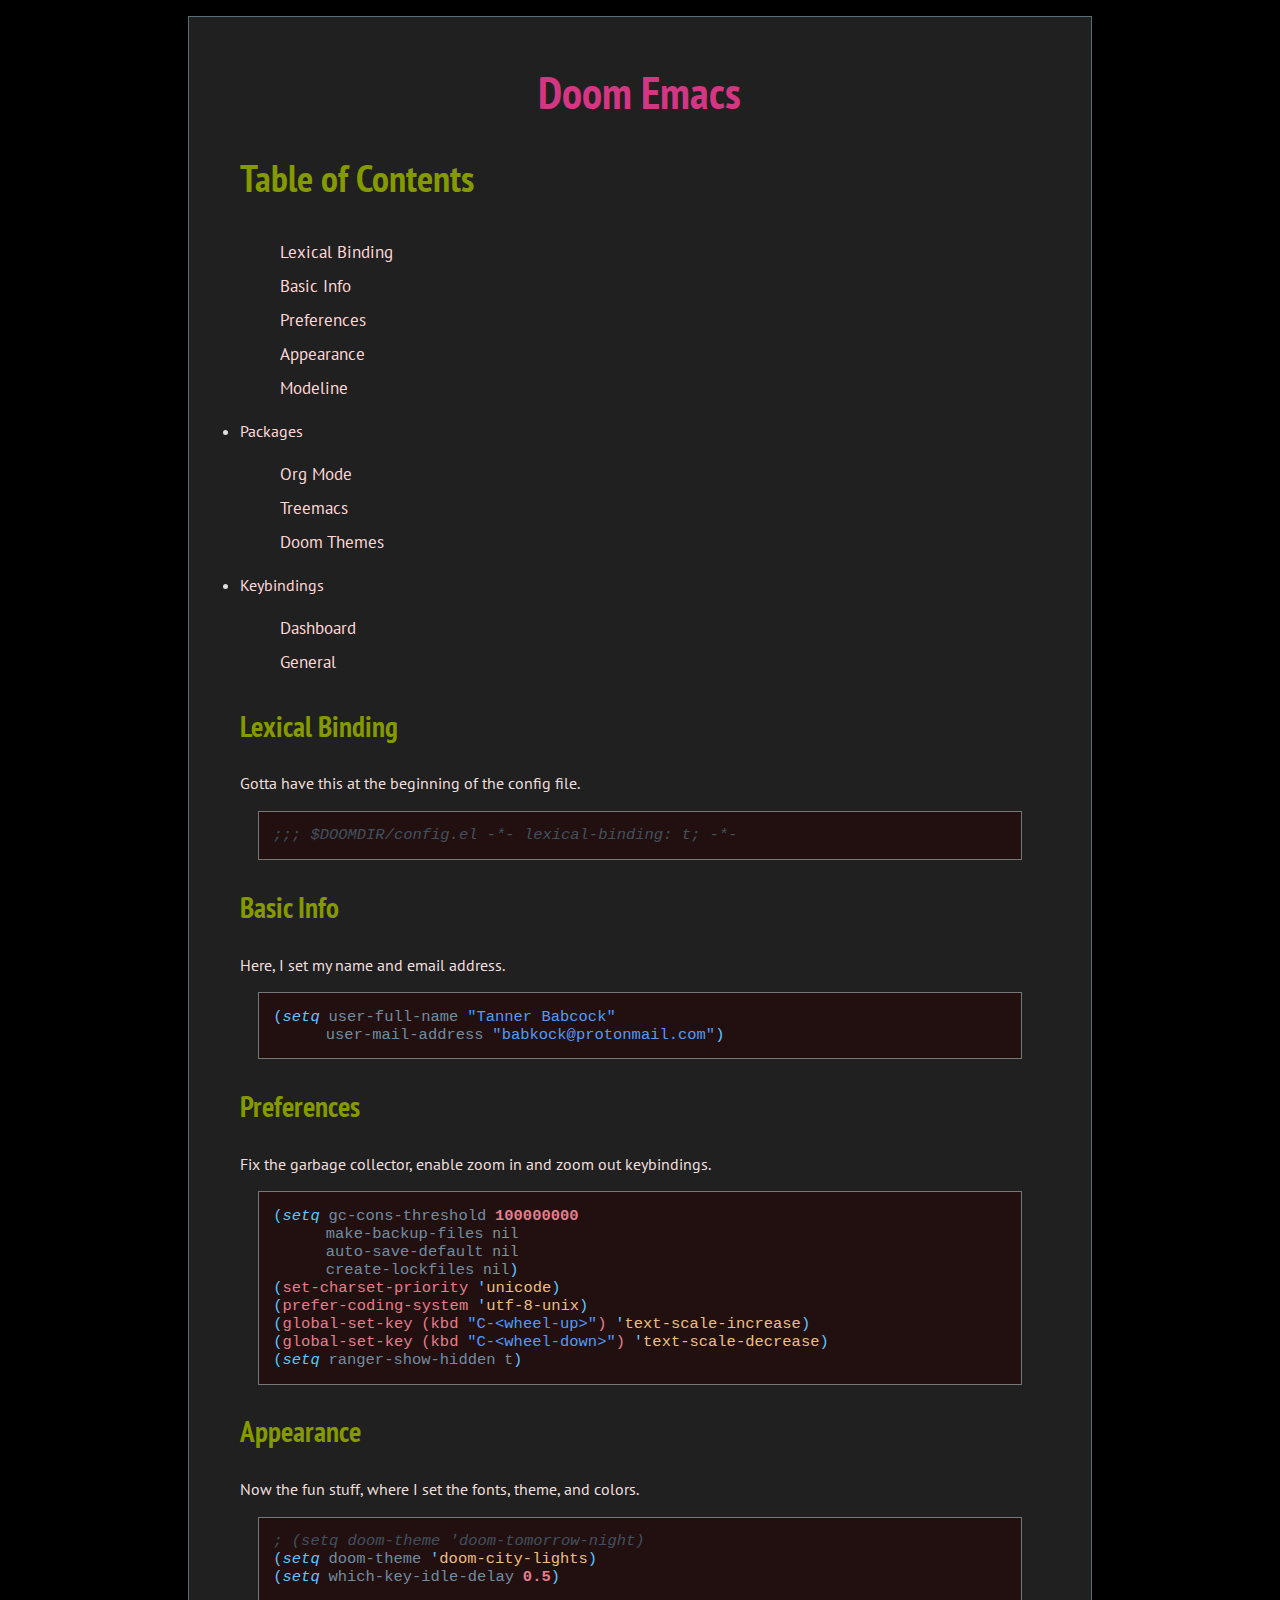
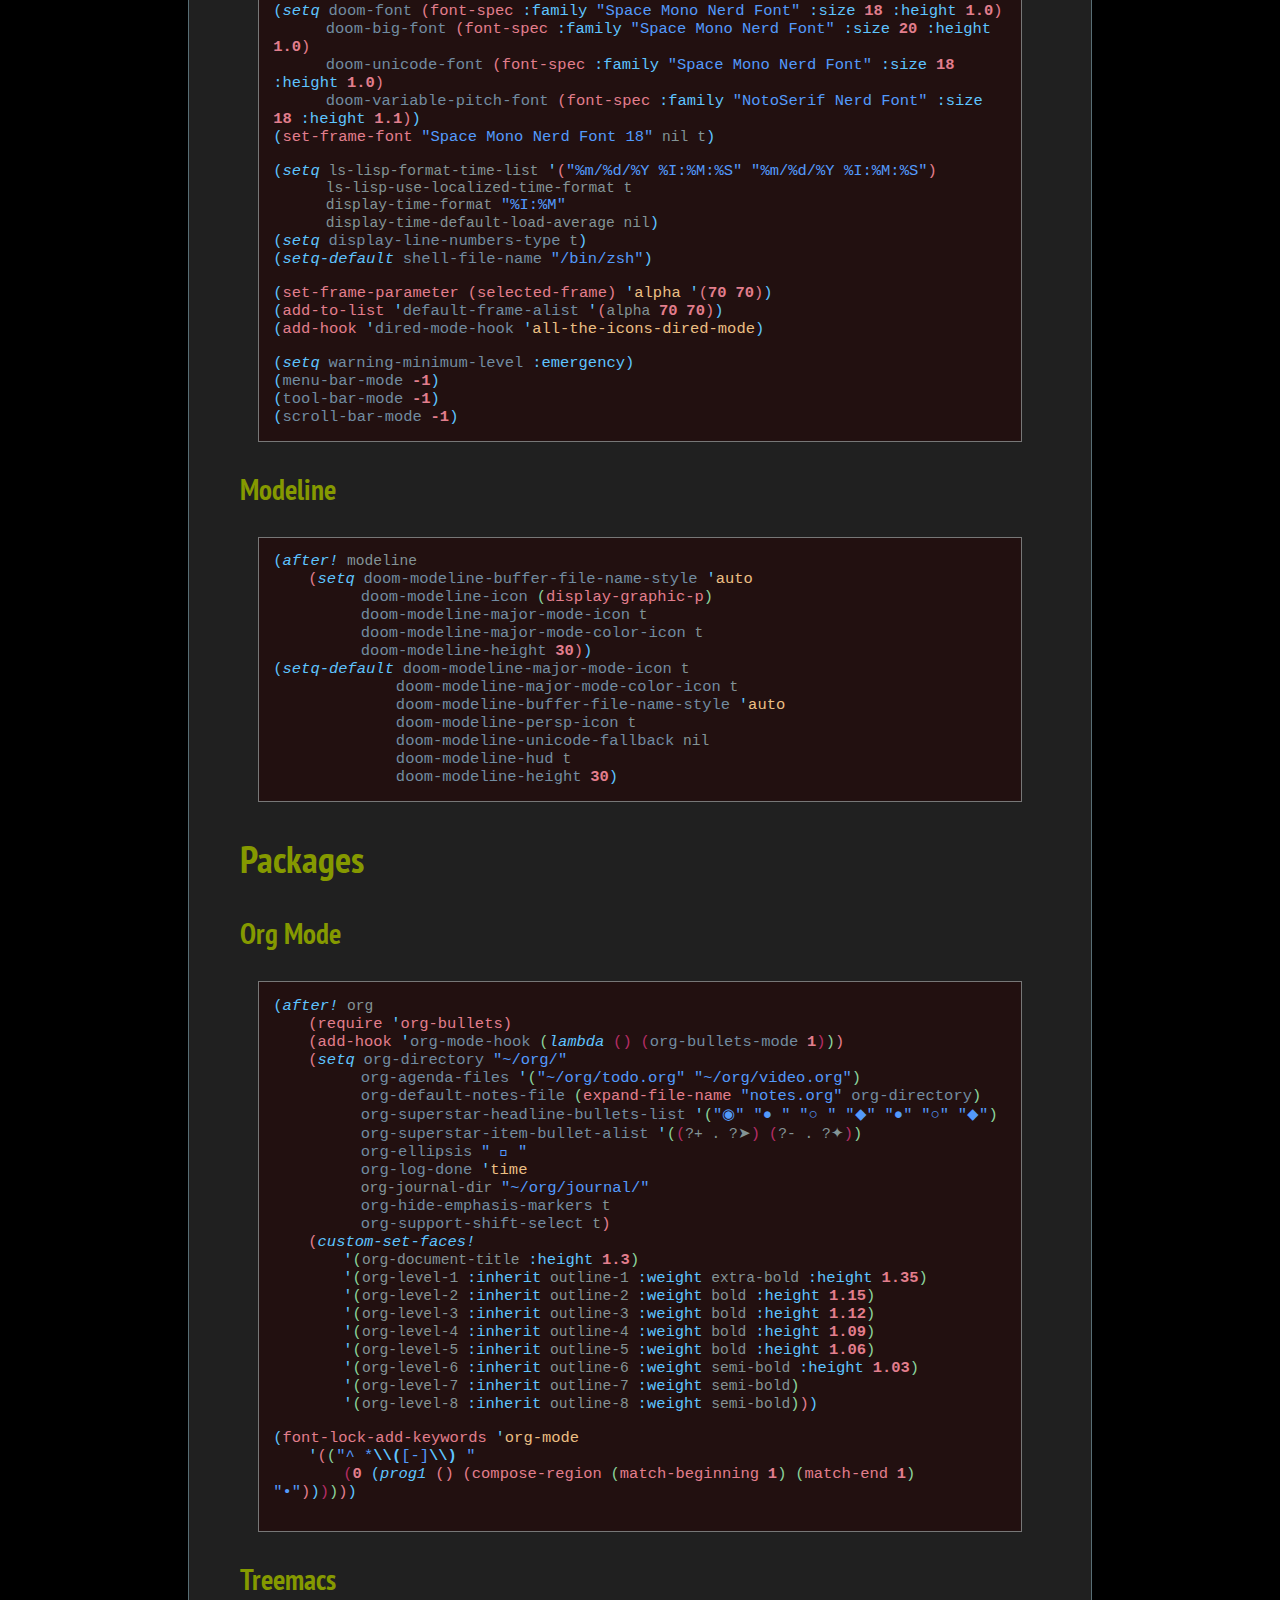
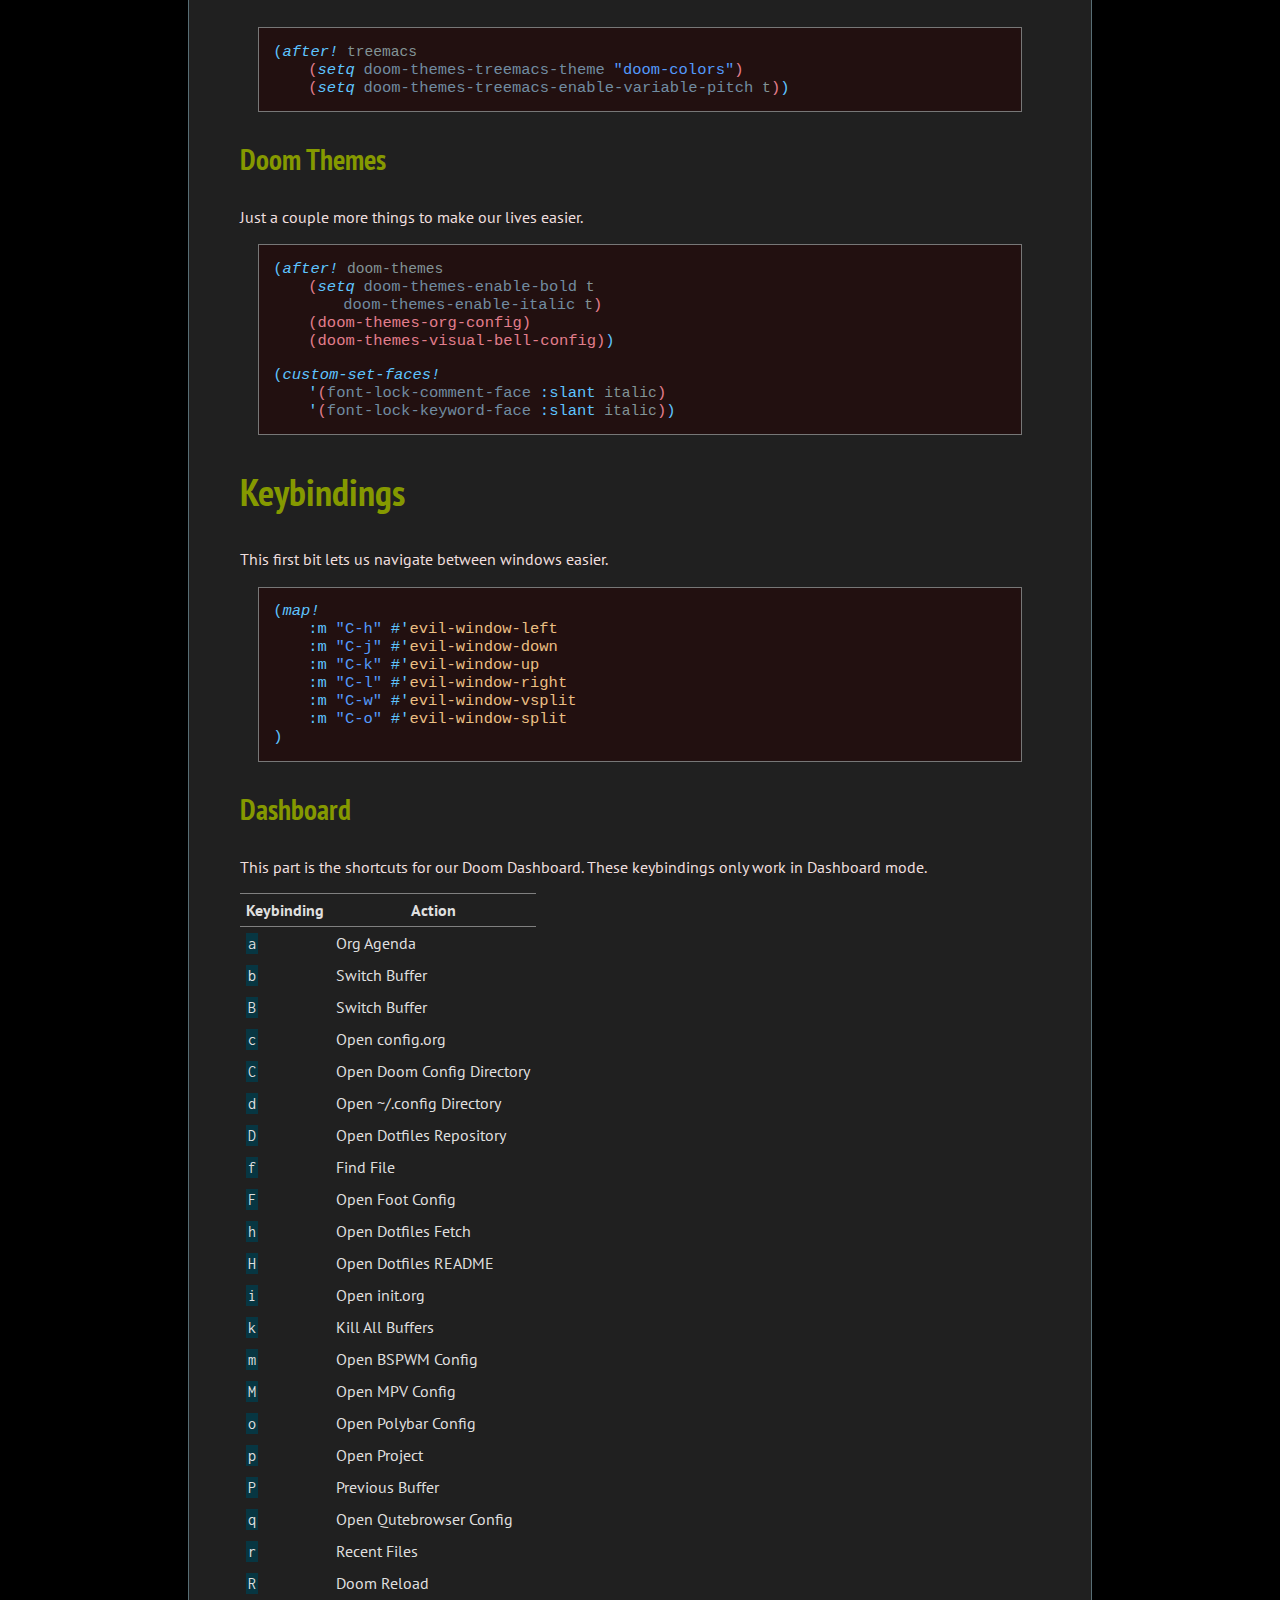
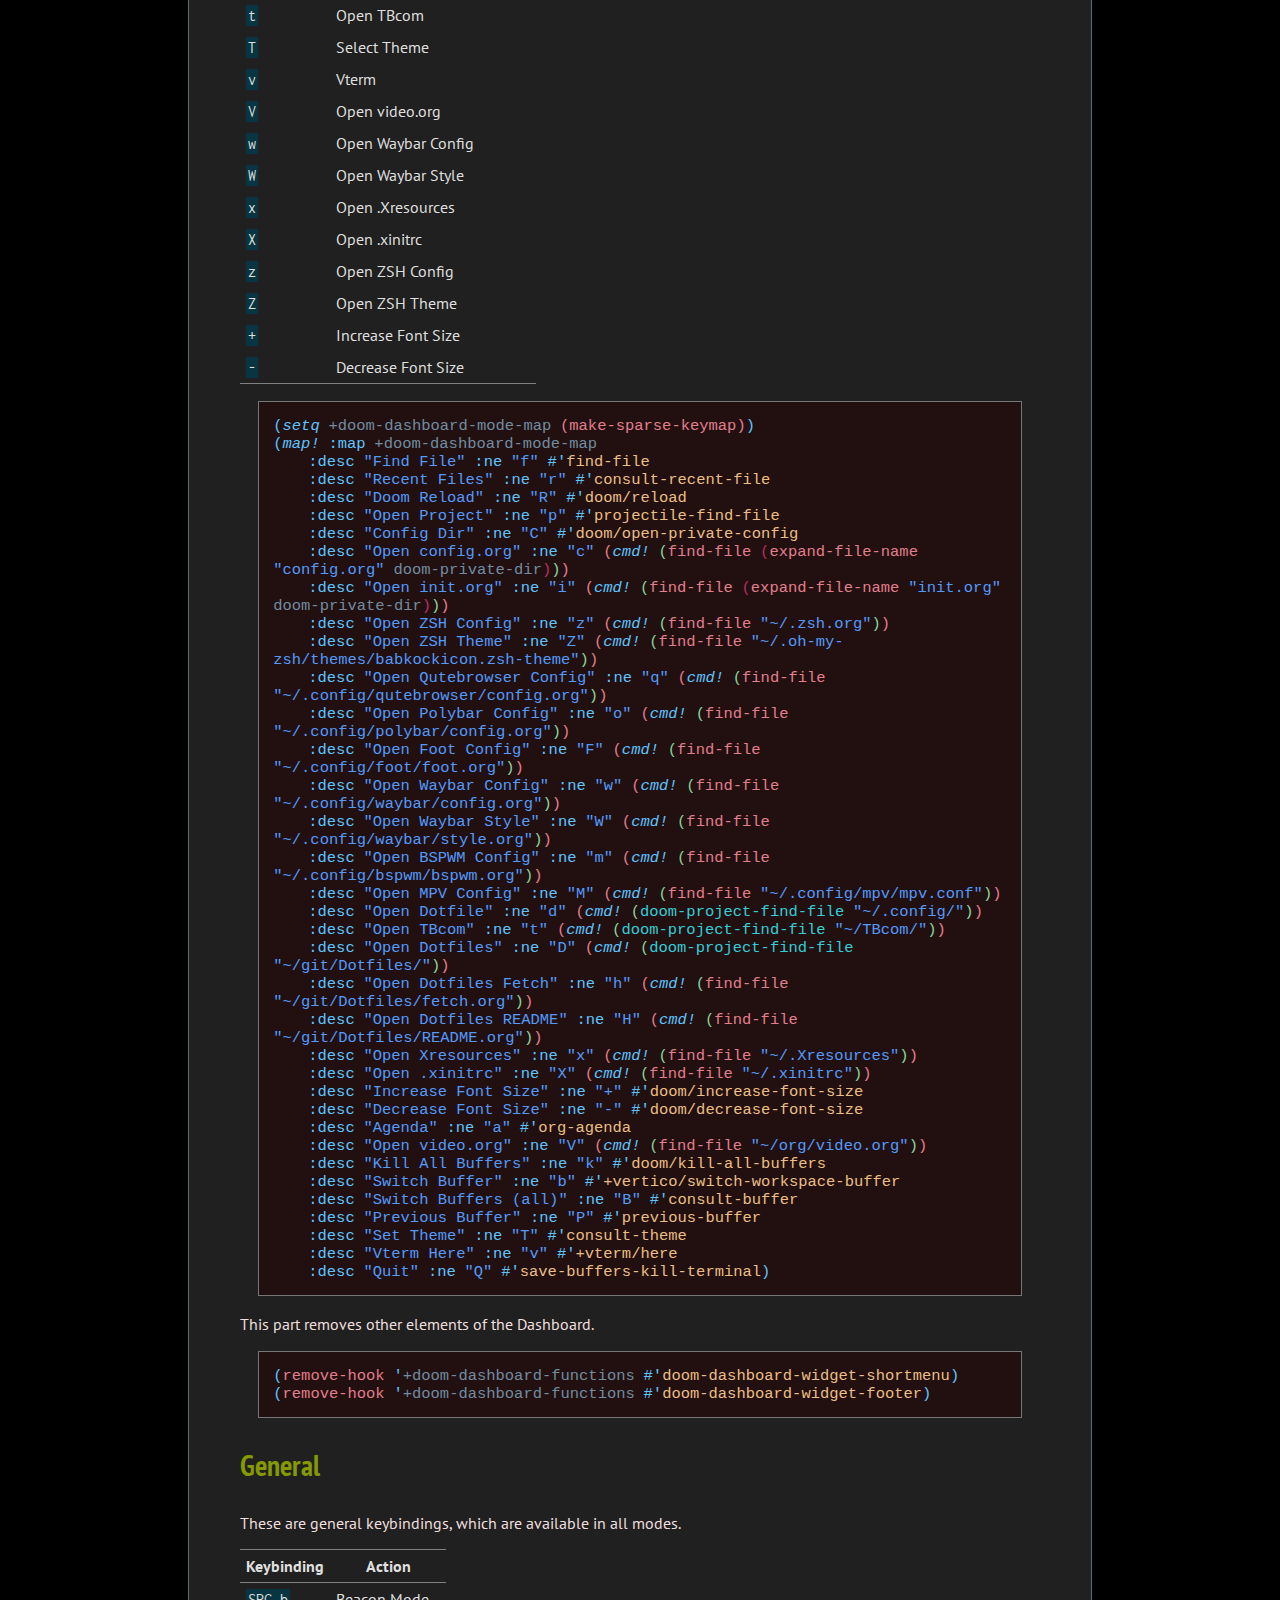
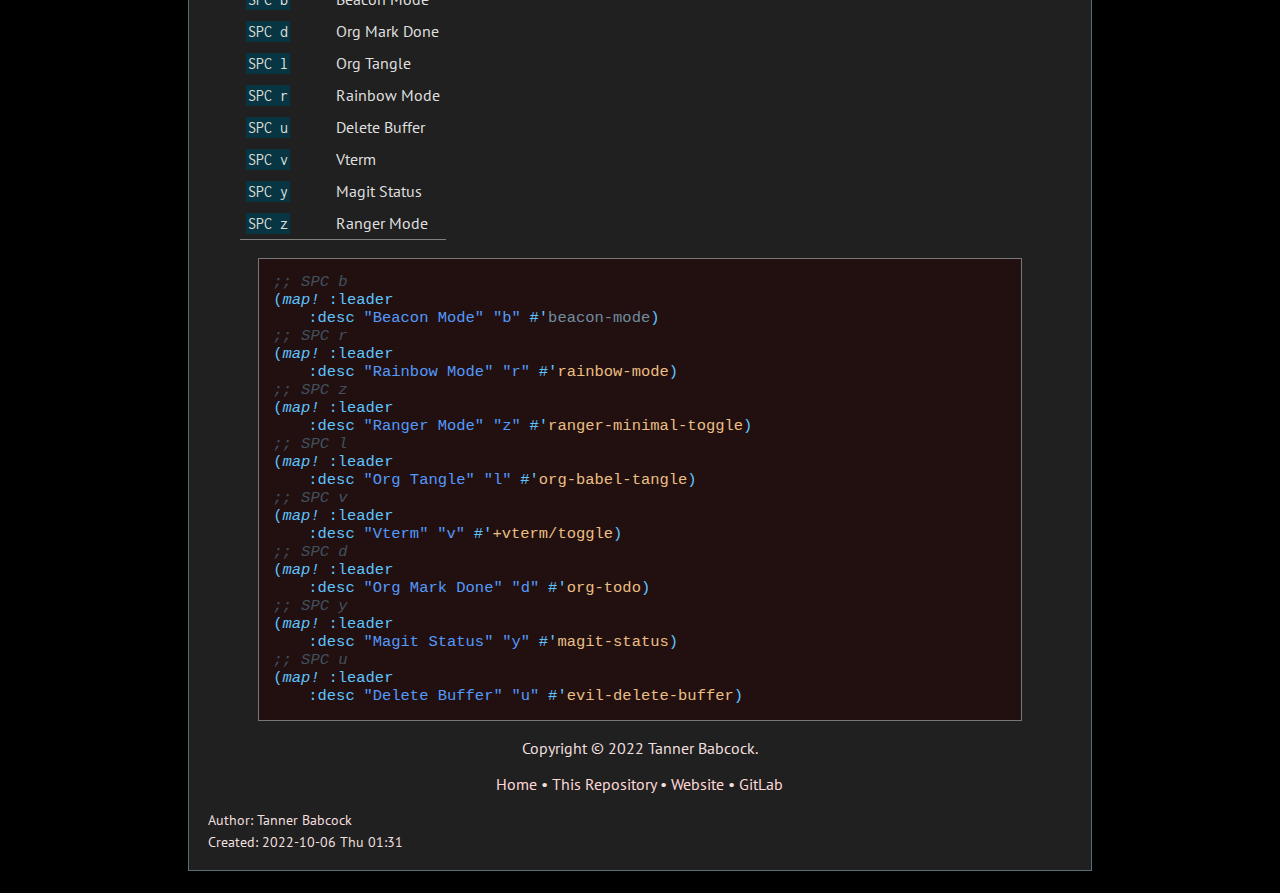
==== commit 87a393de: "Updates" ====
--- a/config.html
+++ b/config.html
@@ -3,7 +3,7 @@
 "http://www.w3.org/TR/xhtml1/DTD/xhtml1-strict.dtd">
 <html xmlns="http://www.w3.org/1999/xhtml" lang="en" xml:lang="en">
 <head>
-<!-- 2022-10-06 Thu 01:02 -->
+<!-- 2022-10-06 Thu 01:31 -->
 <meta http-equiv="Content-Type" content="text/html;charset=utf-8" />
 <meta name="viewport" content="width=device-width, initial-scale=1" />
 <title>Doom Emacs</title>
@@ -202,31 +202,31 @@
 <h2>Table of Contents</h2>
 <div id="text-table-of-contents" role="doc-toc">
 <ul>
-<li><a href="#org59809ce">Lexical Binding</a></li>
-<li><a href="#org03b10ca">Basic Info</a></li>
-<li><a href="#org8adae8b">Preferences</a></li>
-<li><a href="#orgf3be8f3">Appearance</a></li>
-<li><a href="#orgebc83a0">Modeline</a></li>
+<li><a href="#org3aeeec5">Lexical Binding</a></li>
+<li><a href="#org5855ce5">Basic Info</a></li>
+<li><a href="#org04c5c5b">Preferences</a></li>
+<li><a href="#org0330850">Appearance</a></li>
+<li><a href="#orgde26300">Modeline</a></li>
 </ul>
 </li>
-<li><a href="#orgb8ffbbc">Packages</a>
+<li><a href="#org5f7f71e">Packages</a>
 <ul>
-<li><a href="#org23fecb5">Org Mode</a></li>
-<li><a href="#orgc987408">Treemacs</a></li>
-<li><a href="#org7295b7e">Doom Themes</a></li>
+<li><a href="#org30511fc">Org Mode</a></li>
+<li><a href="#org989b52f">Treemacs</a></li>
+<li><a href="#org952ca3e">Doom Themes</a></li>
 </ul>
 </li>
-<li><a href="#orgf7b8cbc">Keybindings</a>
+<li><a href="#orge78371e">Keybindings</a>
 <ul>
-<li><a href="#orge53aaff">Dashboard</a></li>
-<li><a href="#org426b18e">General</a></li>
+<li><a href="#org41b3f34">Dashboard</a></li>
+<li><a href="#orga731885">General</a></li>
 </ul>
 </div>
 </div>
 
-<div id="outline-container-org59809ce" class="outline-3">
-<h3 id="org59809ce">Lexical Binding</h3>
-<div class="outline-text-3" id="text-org59809ce">
+<div id="outline-container-org3aeeec5" class="outline-3">
+<h3 id="org3aeeec5">Lexical Binding</h3>
+<div class="outline-text-3" id="text-org3aeeec5">
 <p>
 Gotta have this at the beginning of the config file.
 </p>
@@ -238,9 +238,9 @@
 </div>
 </div>
 
-<div id="outline-container-org03b10ca" class="outline-3">
-<h3 id="org03b10ca">Basic Info</h3>
-<div class="outline-text-3" id="text-org03b10ca">
+<div id="outline-container-org5855ce5" class="outline-3">
+<h3 id="org5855ce5">Basic Info</h3>
+<div class="outline-text-3" id="text-org5855ce5">
 <p>
 Here, I set my name and email address.
 </p>
@@ -253,9 +253,9 @@
 </div>
 </div>
 
-<div id="outline-container-org8adae8b" class="outline-3">
-<h3 id="org8adae8b">Preferences</h3>
-<div class="outline-text-3" id="text-org8adae8b">
+<div id="outline-container-org04c5c5b" class="outline-3">
+<h3 id="org04c5c5b">Preferences</h3>
+<div class="outline-text-3" id="text-org04c5c5b">
 <p>
 Fix the garbage collector, enable zoom in and zoom out keybindings.
 </p>
@@ -275,9 +275,9 @@
 </div>
 </div>
 
-<div id="outline-container-orgf3be8f3" class="outline-3">
-<h3 id="orgf3be8f3">Appearance</h3>
-<div class="outline-text-3" id="text-orgf3be8f3">
+<div id="outline-container-org0330850" class="outline-3">
+<h3 id="org0330850">Appearance</h3>
+<div class="outline-text-3" id="text-org0330850">
 <p>
 Now the fun stuff, where I set the fonts, theme, and colors.
 </p>
@@ -313,9 +313,9 @@
 </div>
 </div>
 
-<div id="outline-container-orgebc83a0" class="outline-3">
-<h3 id="orgebc83a0">Modeline</h3>
-<div class="outline-text-3" id="text-orgebc83a0">
+<div id="outline-container-orgde26300" class="outline-3">
+<h3 id="orgde26300">Modeline</h3>
+<div class="outline-text-3" id="text-orgde26300">
 <div class="org-src-container">
 <pre class="src src-emacs-lisp"><span style="color: #5EC4FF;">(</span><span style="color: #5EC4FF; font-style: italic;">after!</span> modeline
     <span style="color: #E27E8D;">(</span><span style="color: #5EC4FF; font-style: italic;">setq</span> <span style="color: #718CA1;">doom-modeline-buffer-file-name-style</span> <span style="color: #5EC4FF;">'</span><span style="color: #EBBF83;">auto</span>
@@ -335,13 +335,13 @@
 </div>
 </div>
 
-<div id="outline-container-orgb8ffbbc" class="outline-2">
-<h2 id="orgb8ffbbc">Packages</h2>
-<div class="outline-text-2" id="text-orgb8ffbbc">
-</div>
-<div id="outline-container-org23fecb5" class="outline-3">
-<h3 id="org23fecb5">Org Mode</h3>
-<div class="outline-text-3" id="text-org23fecb5">
+<div id="outline-container-org5f7f71e" class="outline-2">
+<h2 id="org5f7f71e">Packages</h2>
+<div class="outline-text-2" id="text-org5f7f71e">
+</div>
+<div id="outline-container-org30511fc" class="outline-3">
+<h3 id="org30511fc">Org Mode</h3>
+<div class="outline-text-3" id="text-org30511fc">
 <div class="org-src-container">
 <pre class="src src-emacs-lisp"><span style="color: #5EC4FF;">(</span><span style="color: #5EC4FF; font-style: italic;">after!</span> org
     <span style="color: #E27E8D;">(</span><span style="color: #E27E8D;">require</span> <span style="color: #5EC4FF;">'</span><span style="color: #E27E8D;">org-bullets</span><span style="color: #E27E8D;">)</span>
@@ -376,9 +376,9 @@
 </div>
 </div>
 
-<div id="outline-container-orgc987408" class="outline-3">
-<h3 id="orgc987408">Treemacs</h3>
-<div class="outline-text-3" id="text-orgc987408">
+<div id="outline-container-org989b52f" class="outline-3">
+<h3 id="org989b52f">Treemacs</h3>
+<div class="outline-text-3" id="text-org989b52f">
 <div class="org-src-container">
 <pre class="src src-emacs-lisp"><span style="color: #5EC4FF;">(</span><span style="color: #5EC4FF; font-style: italic;">after!</span> treemacs
     <span style="color: #E27E8D;">(</span><span style="color: #5EC4FF; font-style: italic;">setq</span> <span style="color: #718CA1;">doom-themes-treemacs-theme</span> <span style="color: #539AFC;">"doom-colors"</span><span style="color: #E27E8D;">)</span>
@@ -388,9 +388,9 @@
 </div>
 </div>
 
-<div id="outline-container-org7295b7e" class="outline-3">
-<h3 id="org7295b7e">Doom Themes</h3>
-<div class="outline-text-3" id="text-org7295b7e">
+<div id="outline-container-org952ca3e" class="outline-3">
+<h3 id="org952ca3e">Doom Themes</h3>
+<div class="outline-text-3" id="text-org952ca3e">
 <p>
 Just a couple more things to make our lives easier.
 </p>
@@ -411,9 +411,9 @@
 </div>
 </div>
 
-<div id="outline-container-orgf7b8cbc" class="outline-2">
-<h2 id="orgf7b8cbc">Keybindings</h2>
-<div class="outline-text-2" id="text-orgf7b8cbc">
+<div id="outline-container-orge78371e" class="outline-2">
+<h2 id="orge78371e">Keybindings</h2>
+<div class="outline-text-2" id="text-orge78371e">
 <p>
 This first bit lets us navigate between windows easier.
 </p>
@@ -431,9 +431,9 @@
 </div>
 </div>
 
-<div id="outline-container-orge53aaff" class="outline-3">
-<h3 id="orge53aaff">Dashboard</h3>
-<div class="outline-text-3" id="text-orge53aaff">
+<div id="outline-container-org41b3f34" class="outline-3">
+<h3 id="org41b3f34">Dashboard</h3>
+<div class="outline-text-3" id="text-org41b3f34">
 <p>
 This part is the shortcuts for our Doom Dashboard. These keybindings only work in Dashboard mode.
 </p>
@@ -672,9 +672,9 @@
 </div>
 </div>
 
-<div id="outline-container-org426b18e" class="outline-3">
-<h3 id="org426b18e">General</h3>
-<div class="outline-text-3" id="text-org426b18e">
+<div id="outline-container-orga731885" class="outline-3">
+<h3 id="orga731885">General</h3>
+<div class="outline-text-3" id="text-orga731885">
 <p>
 These are general keybindings, which are available in all modes.
 </p>
@@ -766,6 +766,7 @@
 
 <footer>
     <center>
+    <p>Copyright &copy; 2022 Tanner Babcock.</p>
     <p><a href="https://babkock.github.io">Home</a> &bull; <a href="https://github.com/Babkock/Babkock.github.io">This Repository</a> &bull;
     <a href="https://tannerbabcock.com/home">Website</a> &bull; <a href="https://gitlab.com/Babkock/">GitLab</a></p>
     </center>
@@ -776,7 +777,7 @@
 </div>
 <div id="postamble" class="status">
 <p class="author">Author: Tanner Babcock</p>
-<p class="date">Created: 2022-10-06 Thu 01:02</p>
+<p class="date">Created: 2022-10-06 Thu 01:31</p>
 </div>
 </body>
 </html>
--- a/solarized-dark.min.css
+++ b/solarized-dark.min.css
@@ -1,5 +1,28 @@
-@import url(http://fonts.googleapis.com/css?family=Inconsolata);@import url(http://fonts.googleapis.com/css?family=PT+Sans);@import url(http://fonts.googleapis.com/css?family=PT+Sans+Narrow:400,700);article,aside,details,figcaption,figure,footer,header,hgroup,nav,section,summary{display:block}audio,canvas,video{display:inline-block}audio:not([controls]){display:none;height:0}[hidden]{display:none}html{font-family:sans-serif;-webkit-text-size-adjust:100%;-ms-text-size-adjust:100%}body{margin:0}a:focus{outline:thin dotted}a:active,a:hover{outline:0}h1{font-size:2em}abbr[title]{border-bottom:1px dotted}b,strong{font-weight:bold}dfn{font-style:italic}mark{background:#ff0;color:#000}code,kbd,pre,samp{font-family:monospace,serif;font-size:1em}pre{white-space:pre-wrap;word-wrap:break-word}q{quotes:"\201C" "\201D" "\2018" "\2019"}small{font-size:80%}sub,sup{font-size:75%;line-height:0;position:relative;vertical-align:baseline}sup{top:-0.5em}sub{bottom:-0.25em}img{border:0}svg:not(:root){overflow:hidden}figure{margin:0}fieldset{border:1px solid #c0c0c0;margin:0 2px;padding:.35em .625em .75em}legend{border:0;padding:0}button,input,select,textarea{font-family:inherit;font-size:100%;margin:0}button,input{line-height:normal}button,html input[type="button"],input[type="reset"],input[type="submit"]{-webkit-appearance:button;cursor:pointer}button[disabled],input[disabled]{cursor:default}input[type="checkbox"],input[type="radio"]{box-sizing:border-box;padding:0}input[type="search"]{-webkit-appearance:textfield;-moz-box-sizing:content-box;-webkit-box-sizing:content-box;box-sizing:content-box}input[type="search"]::-webkit-search-cancel-button,input[type="search"]::-webkit-search-decoration{-webkit-appearance:none}button::-moz-focus-inner,input::-moz-focus-inner{border:0;padding:0}textarea{overflow:auto;vertical-align:top}table{border-collapse:collapse;border-spacing:0}html{font-family:'PT Sans',sans-serif}pre,code{font-family:'Inconsolata',sans-serif}h1,h2,h3,h4,h5,h6{font-family:'PT Sans Narrow',sans-serif;font-weight:700}html{background-color:#073642;color:#839496;margin:1em}body{background-color:#002b36;margin:0 auto;max-width:23cm;border:1pt solid #586e75;padding:1em}code{background-color:#073642;padding:2px}a{color:#b58900}a:visited{color:#cb4b16}a:hover{color:#cb4b16}h1{color:#d33682}h2,h3,h4,h5,h6{color:#859900}pre{background-color:#002b36;color:#839496;border:1pt solid #586e75;padding:1em;box-shadow:5pt 5pt 8pt #073642}pre code{background-color:#002b36}h1{font-size:2.8em}h2{font-size:2.4em}h3{font-size:1.8em}h4{font-size:1.4em}h5{font-size:1.3em}h6{font-size:1.15em}.tag{background-color:#073642;color:#d33682;padding:0 .2em}.todo,.next,.done{color:#002b36;background-color:#dc322f;padding:0 .2em}.tag{-webkit-border-radius:.35em;-moz-border-radius:.35em;border-radius:.35em}.TODO{-webkit-border-radius:.2em;-moz-border-radius:.2em;border-radius:.2em;background-color:#2aa198}.NEXT{-webkit-border-radius:.2em;-moz-border-radius:.2em;border-radius:.2em;background-color:#268bd2}.ACTIVE{-webkit-border-radius:.2em;-moz-border-radius:.2em;border-radius:.2em;background-color:#268bd2}.DONE{-webkit-border-radius:.2em;-moz-border-radius:.2em;border-radius:.2em;background-color:#859900}.WAITING{-webkit-border-radius:.2em;-moz-border-radius:.2em;border-radius:.2em;background-color:#cb4b16}.HOLD{-webkit-border-radius:.2em;-moz-border-radius:.2em;border-radius:.2em;background-color:#d33682}.NOTE{-webkit-border-radius:.2em;-moz-border-radius:.2em;border-radius:.2em;background-color:#d33682}.CANCELLED{-webkit-border-radius:.2em;-moz-border-radius:.2em;border-radius:.2em;background-color:#859900}
+@import url(http://fonts.googleapis.com/css?family=Inconsolata);@import url(http://fonts.googleapis.com/css?family=PT+Sans);@import url(http://fonts.googleapis.com/css?family=PT+Sans+Narrow:400,700);article,aside,details,figcaption,figure,footer,header,hgroup,nav,section,summary{display:block}audio,canvas,video{display:inline-block}audio:not([controls]){display:none;height:0}[hidden]{display:none}html{font-family:sans-serif;-webkit-text-size-adjust:100%;-ms-text-size-adjust:100%}body{margin:0}a:focus{outline:thin dotted}a:active,a:hover{outline:0}h1{font-size:2em}abbr[title]{border-bottom:1px dotted}b,strong{font-weight:bold}dfn{font-style:italic}mark{background:#ff0;color:#000}code,kbd,pre,samp{font-family:monospace,serif;font-size:1em}pre{white-space:pre-wrap;word-wrap:break-word}q{quotes:"\201C" "\201D" "\2018" "\2019"}small{font-size:80%}sub,sup{font-size:75%;line-height:0;position:relative;vertical-align:baseline}sup{top:-0.5em}sub{bottom:-0.25em}img{border:0}svg:not(:root){overflow:hidden}figure{margin:0}fieldset{border:1px solid #c0c0c0;margin:0 2px;padding:.35em .625em .75em}legend{border:0;padding:0}button,input,select,textarea{font-family:inherit;font-size:100%;margin:0}button,input{line-height:normal}button,html input[type="button"],input[type="reset"],input[type="submit"]{-webkit-appearance:button;cursor:pointer}button[disabled],input[disabled]{cursor:default}input[type="checkbox"],input[type="radio"]{box-sizing:border-box;padding:0}input[type="search"]{-webkit-appearance:textfield;-moz-box-sizing:content-box;-webkit-box-sizing:content-box;box-sizing:content-box}input[type="search"]::-webkit-search-cancel-button,input[type="search"]::-webkit-search-decoration{-webkit-appearance:none}button::-moz-focus-inner,input::-moz-focus-inner{border:0;padding:0}textarea{overflow:auto;vertical-align:top}table{border-collapse:collapse;border-spacing:0}html{font-family:'PT Sans',sans-serif}pre,code{font-family:'Inconsolata',sans-serif}h1,h2,h3,h4,h5,h6{font-family:'PT Sans Narrow',sans-serif;font-weight:700}html{background-color:#073642;color:#839496;margin:1em}body{background-color:#002b36;margin:0 auto;max-width:23cm;border:1pt solid #586e75;padding:1em}code{background-color:#073642;padding:2px}a{color:#b58900}a:visited{color:#cb4b16}a:hover{color:#cb4b16}h1{color:#d33682}h2,h3,h4,h5,h6{color:#859900}pre{background-color:#002b36;color:#839496;border:1pt solid #586e75;padding:1em}pre code{background-color:#002b36}h1{font-size:2.8em}h2{font-size:2.4em}h3{font-size:1.8em}h4{font-size:1.4em}h5{font-size:1.3em}h6{font-size:1.15em}.tag{background-color:#073642;color:#d33682;padding:0 .2em}.todo,.next,.done{color:#002b36;background-color:#dc322f;padding:0 .2em}.tag{-webkit-border-radius:.35em;-moz-border-radius:.35em;border-radius:.35em}.TODO{-webkit-border-radius:.2em;-moz-border-radius:.2em;border-radius:.2em;background-color:#2aa198}.NEXT{-webkit-border-radius:.2em;-moz-border-radius:.2em;border-radius:.2em;background-color:#268bd2}.ACTIVE{-webkit-border-radius:.2em;-moz-border-radius:.2em;border-radius:.2em;background-color:#268bd2}.DONE{-webkit-border-radius:.2em;-moz-border-radius:.2em;border-radius:.2em;background-color:#859900}.WAITING{-webkit-border-radius:.2em;-moz-border-radius:.2em;border-radius:.2em;background-color:#cb4b16}.HOLD{-webkit-border-radius:.2em;-moz-border-radius:.2em;border-radius:.2em;background-color:#d33682}.NOTE{-webkit-border-radius:.2em;-moz-border-radius:.2em;border-radius:.2em;background-color:#d33682}.CANCELLED{-webkit-border-radius:.2em;-moz-border-radius:.2em;border-radius:.2em;background-color:#859900}
 .org-src-container, .org-src-container * { font-family:monospace !important; font-size:1.06em !important; }
-body { background:#202020 !important; color:#dfdfdf !important; } p { color:#efdfdf !important; }
+body { width:100% !important; background:#202020 !important; color:#dfdfdf !important; } body #content { width:92% !important; min-width:92% !important; max-width:92% !important; margin-left:4% !important; margin-right:4% !important; } p { color:#efdfdf !important; }
 html { background:#000 !important; }
 .org-src-container pre { background:#221010 !important; border:1px solid #777 !important; border-radius:0px 0px 0px 0px !important; box-shadow:0 !important; }
+pre { box-shadow:0 !important; font-size:1.09em !important; }
+a:link, a, a:visited {
+    color:#ffd8d8;
+    text-decoration:none;
+    letter-spacing:1.1 !important;
+}
+a:hover, a:active {
+    color:#ffefef;
+    text-decoration:underline;
+    letter-spacing:1.1 !important;
+}
+#text-table-of-contents ul li, #text-table-of-contents ul li li {
+    list-style-type:none !important;
+    padding-top:6px;
+    padding-bottom:6px;
+}
+#text-table-of-contents ul li a, #text-table-of-contents ul li li a {
+    font-size:1.06em !important;
+}
+
+#footer {
+    font-size:1.09em !important;
+}
